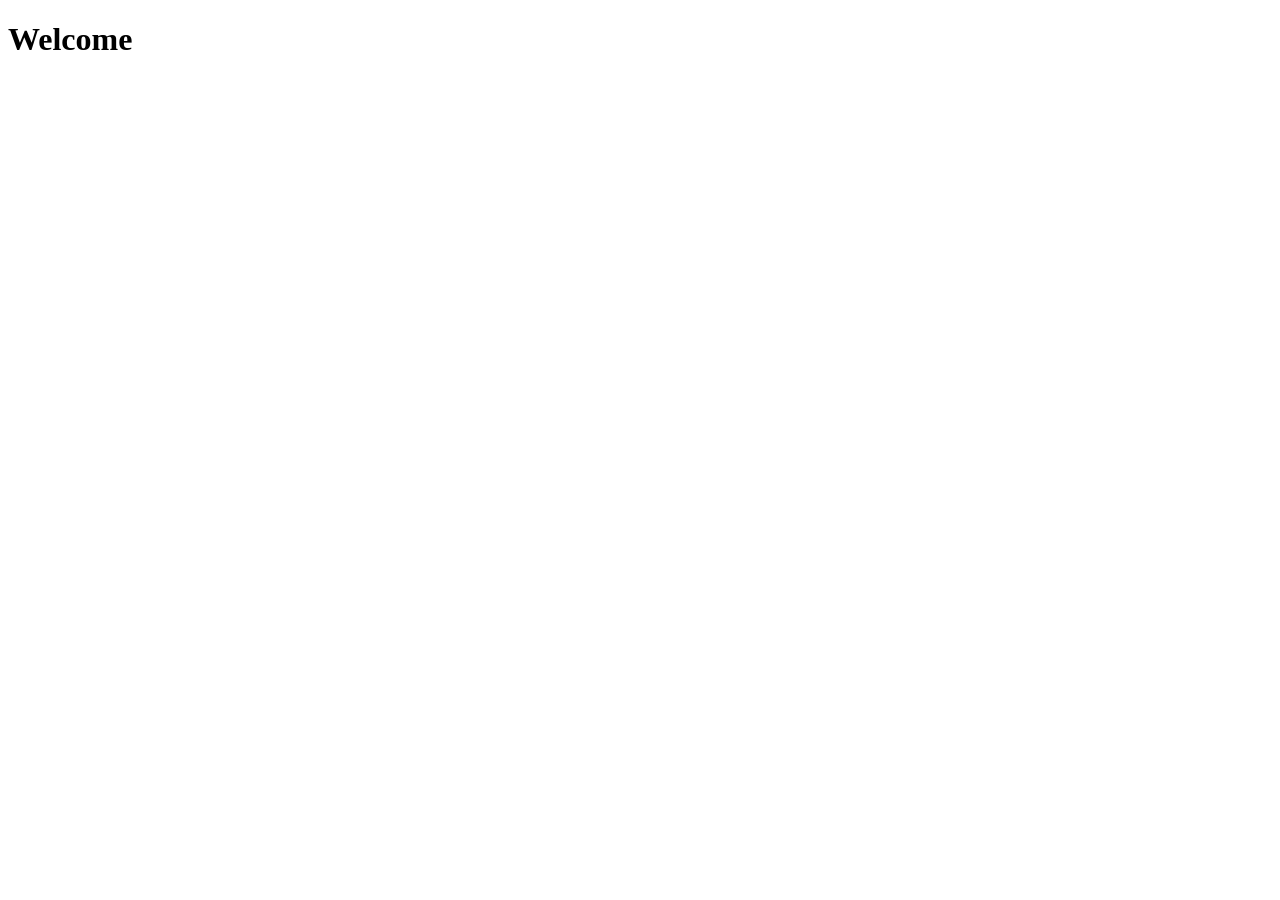
==== index.html @ b3cabc1f "hi" ====
<!DOCTYPE html>
<html lang="en">
<head>
    <meta charset="UTF-8">
    <meta http-equiv="X-UA-Compatible" content="IE=edge">
    <meta name="viewport" content="width=device-width, initial-scale=1.0">
    <title>Document</title>
</head>
<body>
    <h1>Welcome</h1>
</body>
</html>
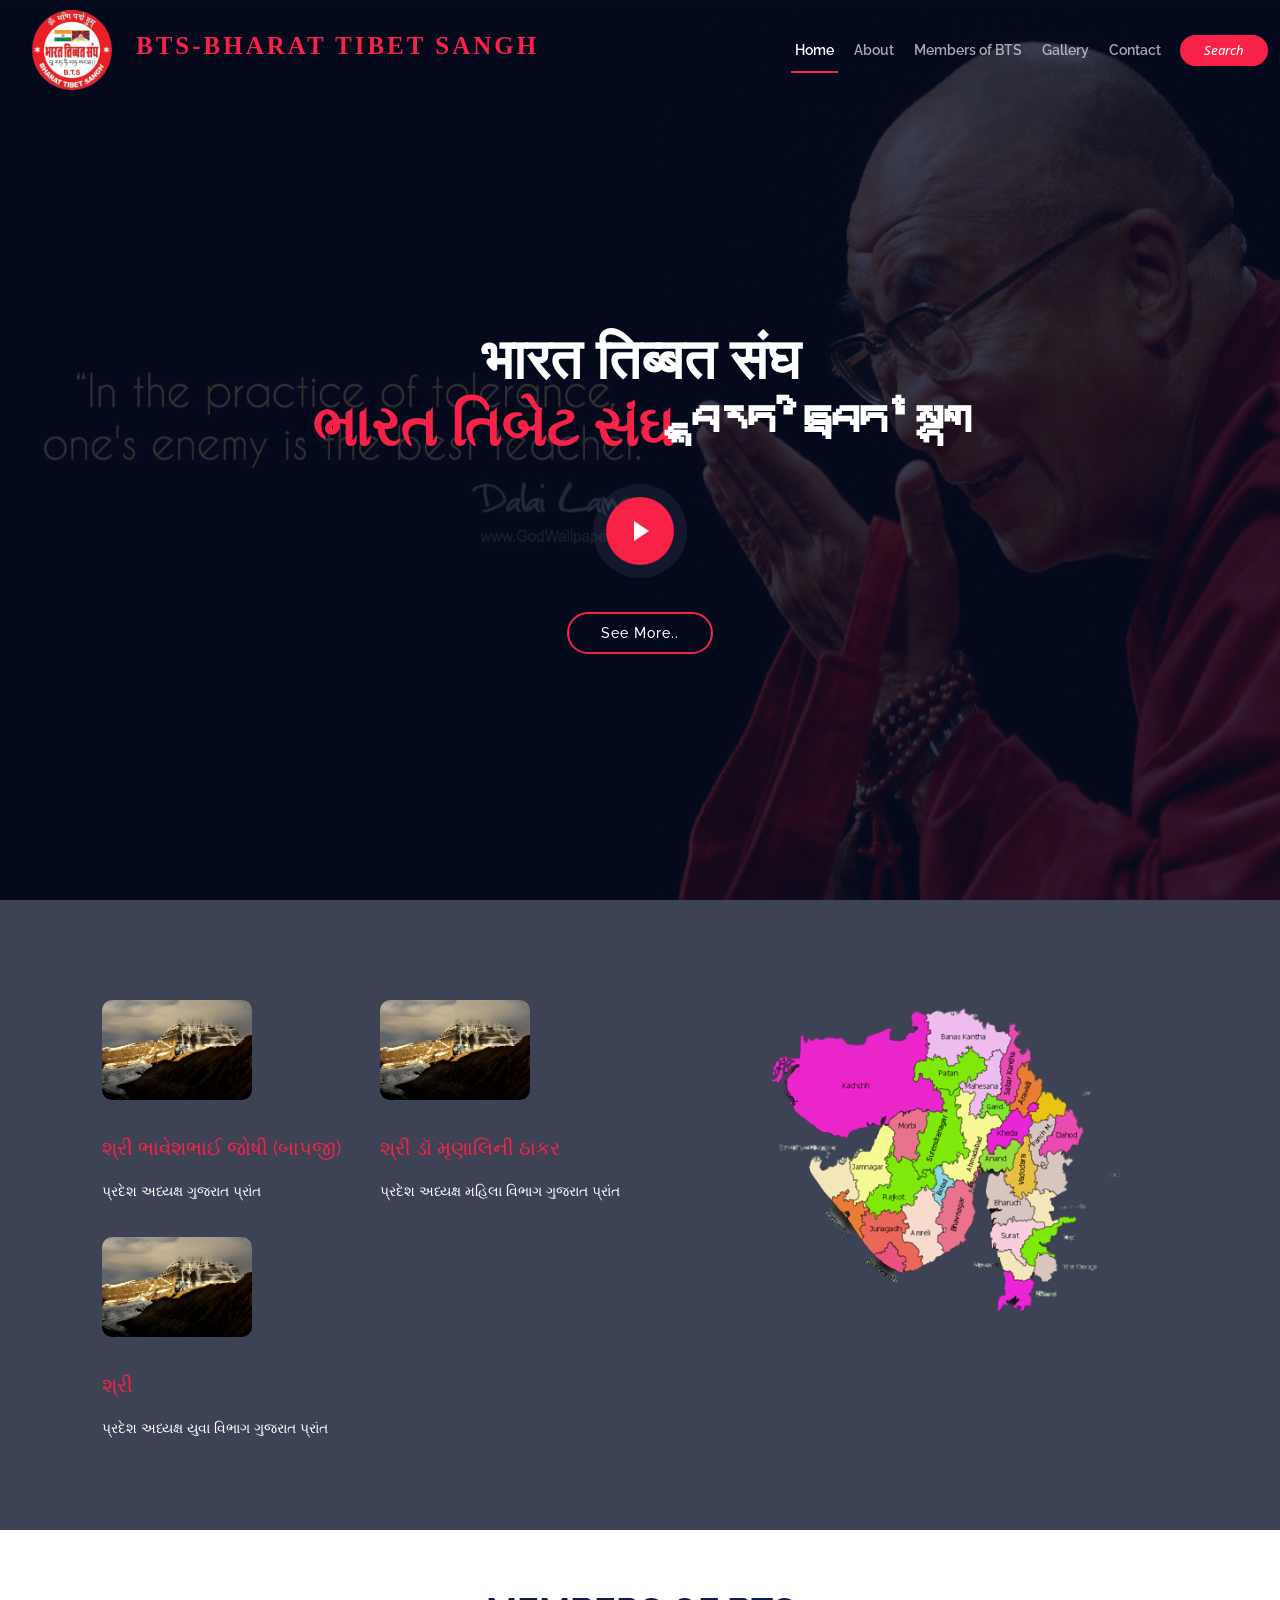
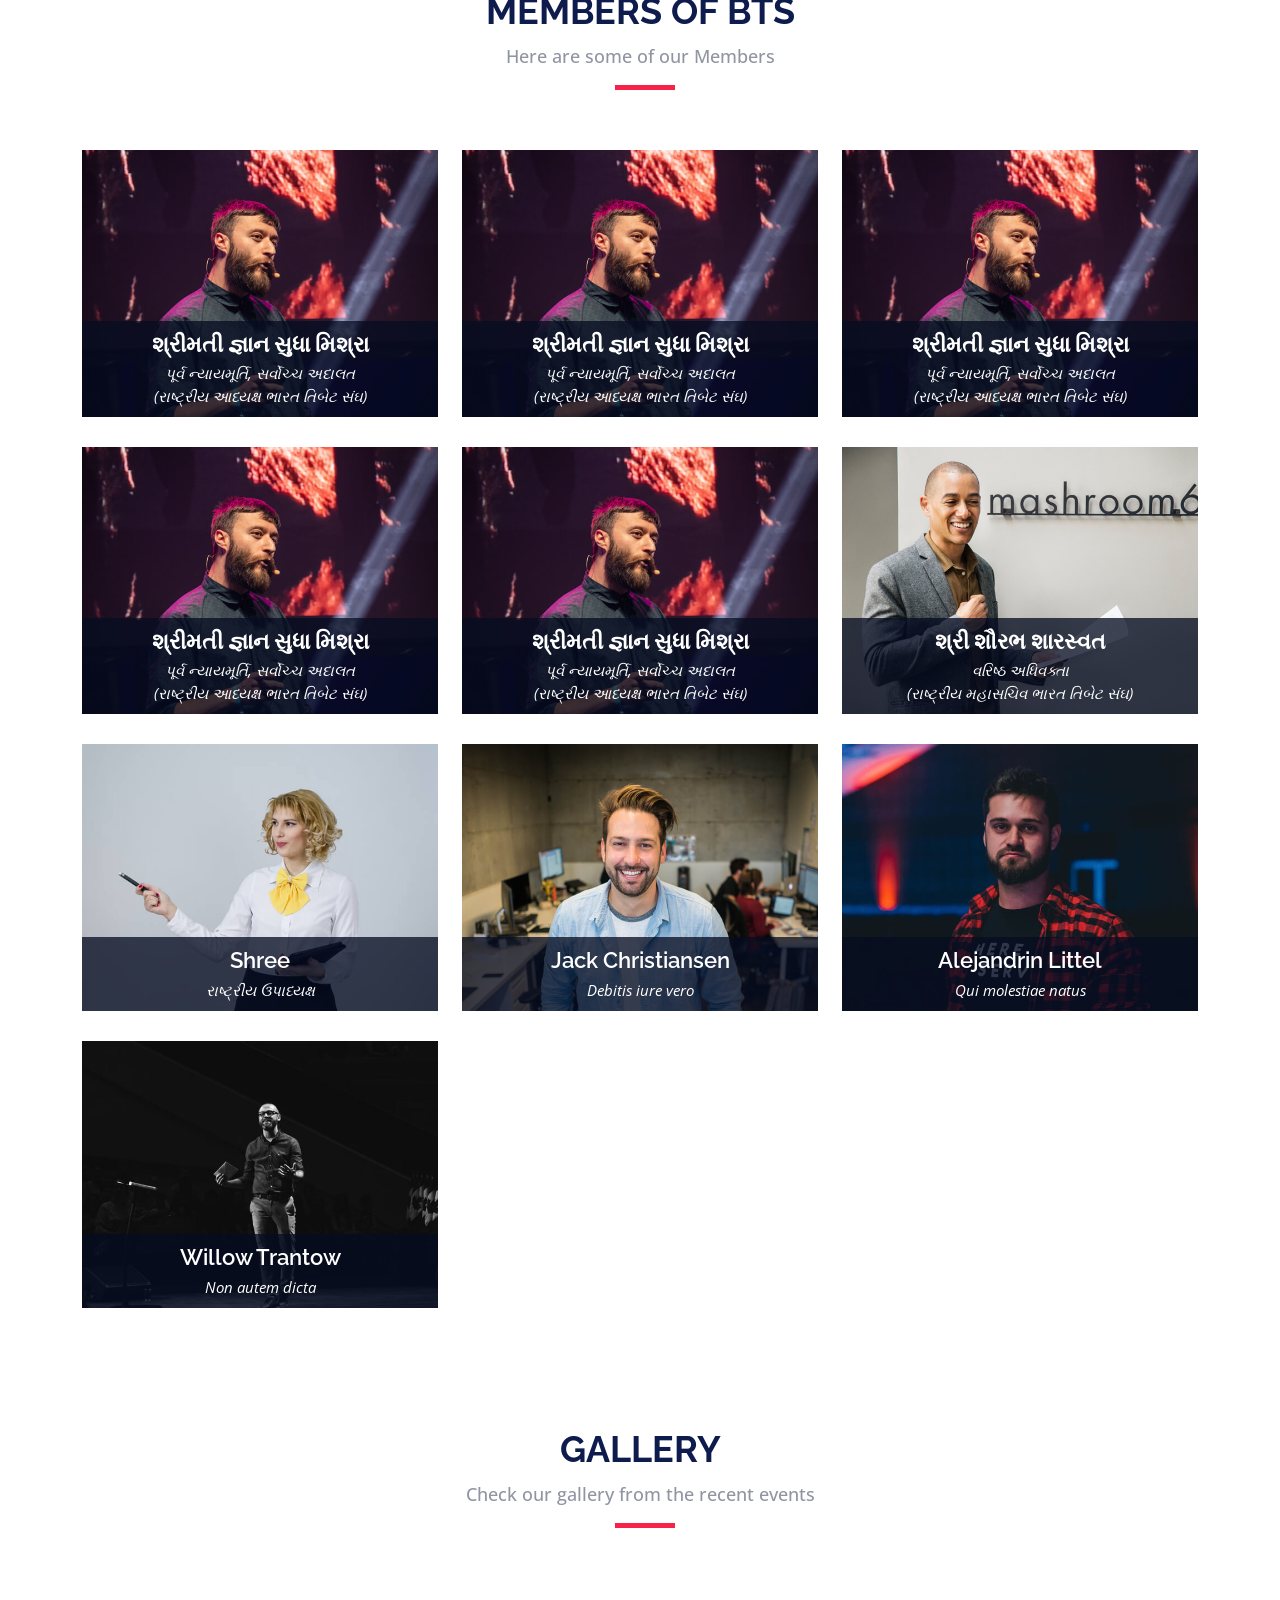
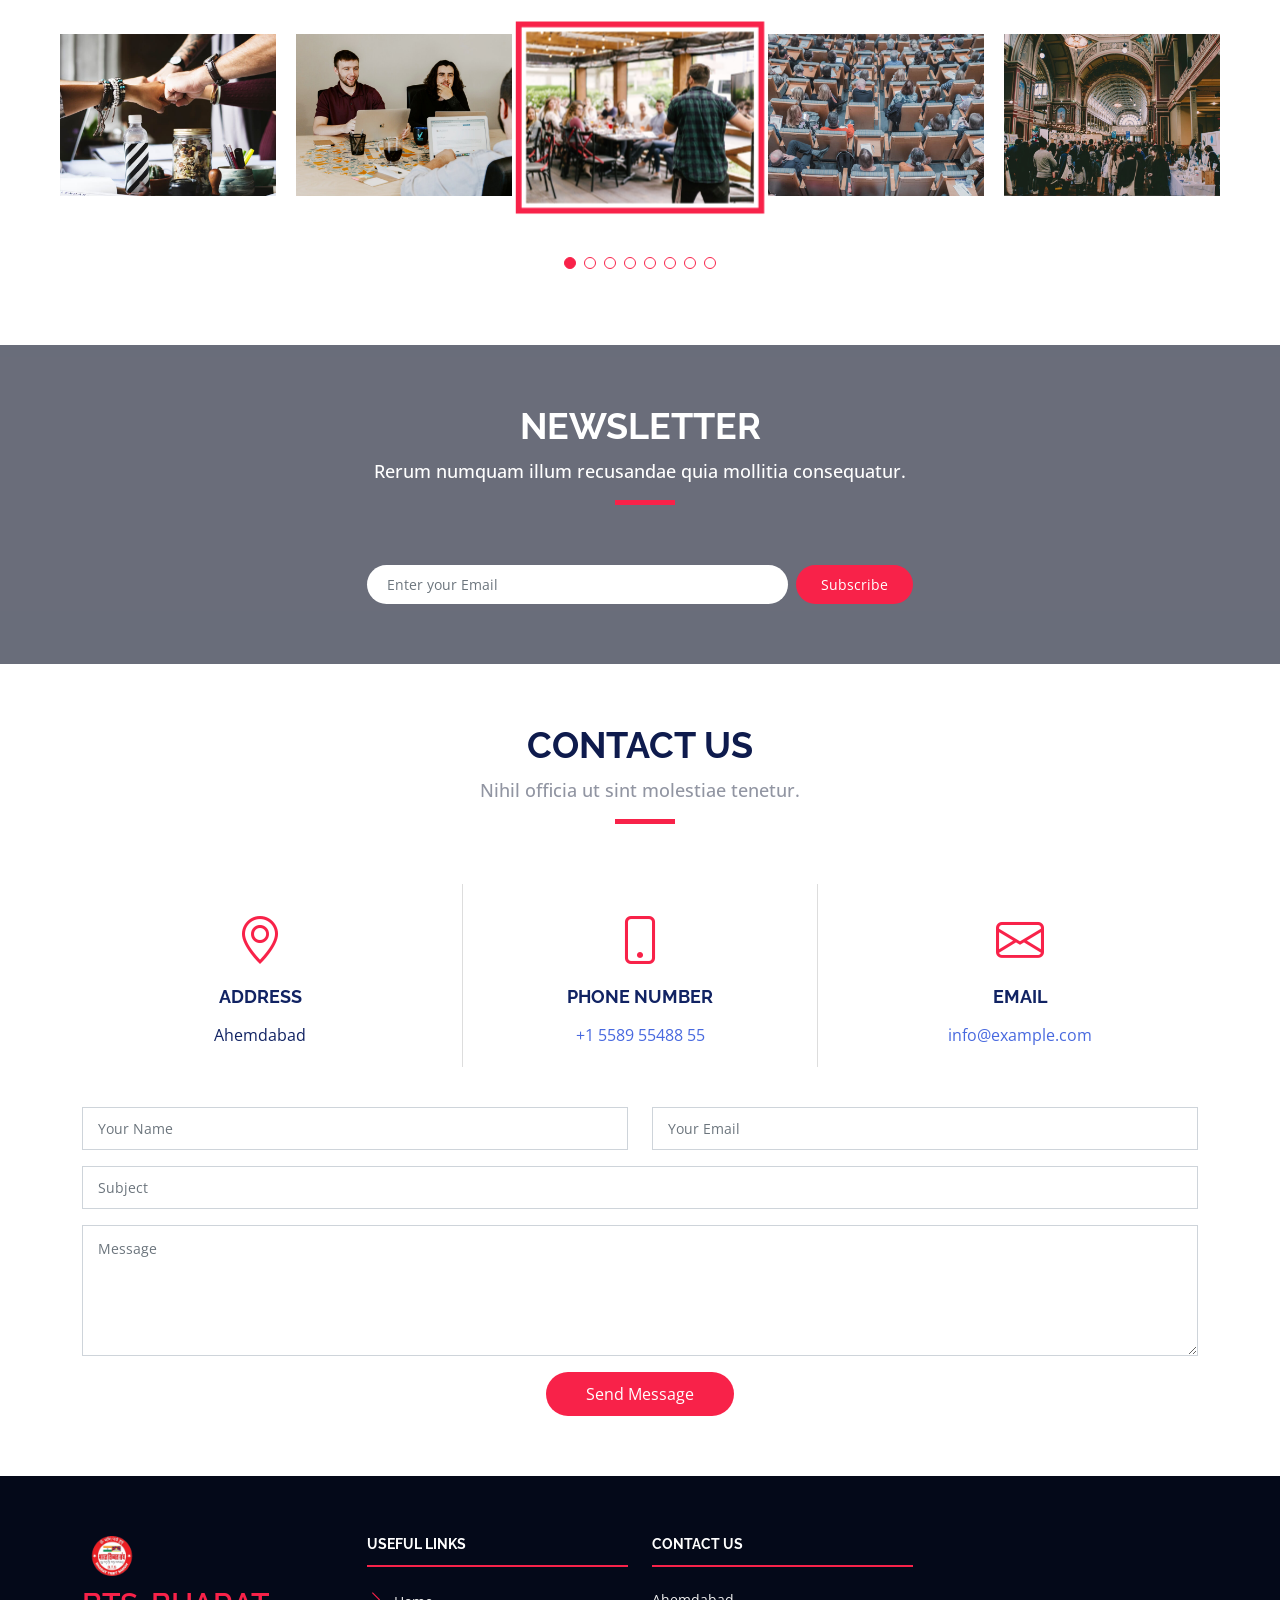
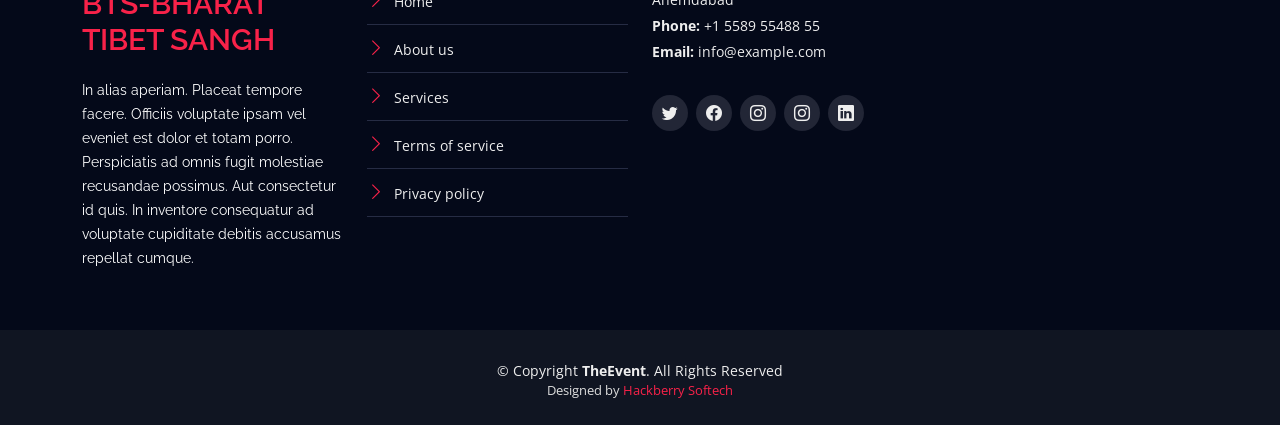
==== commit 271d67b5: "update data" ====
--- a/index.html
+++ b/index.html
@@ -1,12 +1,497 @@
 <!DOCTYPE html>
 <html lang="en">
+
 <head>
-    <meta charset="UTF-8">
-    <meta http-equiv="X-UA-Compatible" content="IE=edge">
-    <meta name="viewport" content="width=device-width, initial-scale=1.0">
-    <title>Document</title>
+  <meta charset="utf-8">
+  <meta content="width=device-width, initial-scale=1.0" name="viewport">
+
+  <title>Bharat Tibet sangh</title>
+  <meta content="" name="description">
+  <meta content="" name="keywords">
+
+  <!-- Favicons -->
+  <link href="assets/img/favicon.png" rel="icon">
+  <link href="assets/img/apple-touch-icon.png" rel="apple-touch-icon">
+
+  <!-- Google Fonts -->
+  <link href="https://fonts.googleapis.com/css?family=Open+Sans:300,300i,400,400i,700,700i|Raleway:300,400,500,700,800"
+    rel="stylesheet">
+
+  <!-- Vendor CSS Files -->
+  <link href="assets/vendor/aos/aos.css" rel="stylesheet">
+  <link href="assets/vendor/bootstrap/css/bootstrap.min.css" rel="stylesheet">
+  <link href="assets/vendor/bootstrap-icons/bootstrap-icons.css" rel="stylesheet">
+  <link href="assets/vendor/glightbox/css/glightbox.min.css" rel="stylesheet">
+  <link href="assets/vendor/swiper/swiper-bundle.min.css" rel="stylesheet">
+
+  <!-- Template Main CSS File -->
+  <link href="assets/css/style.css" rel="stylesheet">
+
+  <!-- =======================================================
+  * Template Name: TheEvent - v4.9.1
+  * Template URL: https://bootstrapmade.com/theevent-conference-event-bootstrap-template/
+  * Author: BootstrapMade.com
+  * License: https://bootstrapmade.com/license/
+  ======================================================== -->
 </head>
+
 <body>
-    <h1>Welcome</h1>
+
+  <!-- ======= Header ======= -->
+  <header id="header" class="d-flex align-items-center ">
+    <div class="container-fluid container-xxl d-flex align-items-center">
+
+      <div id="logo" class="me-auto">
+        <!-- Uncomment below if you prefer to use a text logo -->
+        <!-- <h1><a href="index.html">The<span>Event</span></a></h1>-->
+        <a href="index.html" class="scrollto"><img src="assets/img/BTS Logo.png" alt="" title="#">
+          <h1>BTS-BHARAT TIBET SANGH</h1>
+        </a>
+      </div>
+
+      <nav id="navbar" class="navbar order-last order-lg-0">
+        <ul>
+          <li><a class="nav-link scrollto active" href="#hero">Home</a></li>
+          <li><a class="nav-link scrollto" href="#about">About</a></li>
+          <li><a class="nav-link scrollto" href="#speakers">Members of BTS </a></li>
+          <li><a class="nav-link scrollto" href="#gallery">Gallery</a></li>
+
+          <li><a class="nav-link scrollto" href="#contact">Contact</a></li>
+        </ul>
+        <i class="bi bi-list mobile-nav-toggle"></i>
+      </nav><!-- .navbar -->
+      <a class="buy-tickets scrollto" href="#"><i class="fas fa-search">Search</i></a>
+
+    </div>
+  </header><!-- End Header -->
+
+  <!-- ======= Hero Section ======= -->
+  <section id="hero">
+    <div class="hero-container" data-aos="zoom-in" data-aos-delay="100">
+      <h1 class="mb-4 pb-0">भारत तिब्बत संघ<br><span> ભારત તિબેટ સંઘ</span> བྷཱརཏ་ཏིབྦཏ་སཾགྷ </h1>
+      <a href="https://www.youtube.com/@bharattibetsangh5580/featured" class="glightbox play-btn mb-4"></a>
+      <a href="#about" class="about-btn scrollto">See More..</a>
+    </div>
+  </section><!-- End Hero Section -->
+
+  <main id="main">
+
+    <!-- ======= About Section ======= -->
+    <section id="about">
+      <div class="container" data-aos="fade-up">
+
+        <div class="row" style="padding-left: 10px;padding-top: 20px;">
+          <div class="col-lg-6 col-sm-12 mb-3">
+            <div class="row" style="padding-left: 10px;padding-top: 20px;">
+              <div class="col-lg-6 col-sm-12 mb-3">
+                <img src="assets/img/kailash-mansarovar-yatra.png" class="mb-3" width="150" height="100" alt="Site Name"
+                  style="border-radius: 10px 10px;" />
+                <p>
+                  <h5>શ્રી ભાવેશભાઈ જોષી (બાપજી)<br></h5>
+                </p>
+                <p>પ્રદેશ અધ્યક્ષ ગુજરાત પ્રાંત</p>
+              </div>
+              <div class="col-lg-6 col-sm-12 mb-3">
+                <img src="assets/img/kailash-mansarovar-yatra.png" class="mb-3" width="150" height="100" alt="Site Name"
+                  style="border-radius: 10px 10px;" />
+                <p>
+                  <h5>શ્રી ડૉ મૃણાલિની ઠાકર<br></h5>
+                </p>
+                <p>પ્રદેશ અધ્યક્ષ મહિલા વિભાગ ગુજરાત પ્રાંત</p>
+              </div>
+              <div class="col-lg-6 col-sm-12 mb-3">
+                <img src="assets/img/kailash-mansarovar-yatra.png" class="mb-3" width="150" height="100" alt="Site Name"
+                  style="border-radius: 10px 10px;" />
+                <p>
+                  <h5>શ્રી<br></h5>
+                </p>
+                <p>પ્રદેશ અધ્યક્ષ યુવા વિભાગ ગુજરાત પ્રાંત</p>
+              </div>
+            </div>
+          </div>
+
+
+          <div class="col-lg-6 col-sm-12 mb-3">
+
+            <img src="assets/img/map_chart_245c-removebg-preview.png"
+              style="height: auto; width: 100%; justify-content: center;" alt="Gujarat">
+          </div>
+
+        </div>
+
+      </div>
+      </div>
+    </section>
+    <!--==Section new-->
+
+
+    <!-- ======= Speakers Section ======= -->
+    <section id="speakers">
+      <div class="container" data-aos="fade-up">
+        <div class="section-header">
+          <h2>Members of BTS</h2>
+          <p>Here are some of our Members</p>
+        </div>
+
+        <div class="row">
+          <div class="col-lg-4 col-md-6">
+            <div class="speaker" data-aos="fade-up" data-aos-delay="100">
+              <img src="assets/img/speakers/1.jpg" alt="Speaker 1" class="img-fluid">
+              <div class="details">
+                <h3><a href="speaker-details.html">શ્રીમતી જ્ઞાન સુધા મિશ્રા</a></h3>
+                <p>પૂર્વ ન્યાયમૂર્તિ, સર્વોચ્ચ અદાલત <br>(રાષ્ટ્રીય આધ્યક્ષ ભારત તિબેટ સંઘ)</p>
+                <div class="social">
+                  <a href=""><i class="bi bi-twitter"></i></a>
+                  <a href=""><i class="bi bi-facebook"></i></a>
+                  <a href=""><i class="bi bi-instagram"></i></a>
+                  <a href=""><i class="bi bi-linkedin"></i></a>
+                </div>
+              </div>
+            </div>
+          </div>
+          <div class="col-lg-4 col-md-6">
+            <div class="speaker" data-aos="fade-up" data-aos-delay="100">
+              <img src="assets/img/speakers/1.jpg" alt="Speaker 1" class="img-fluid">
+              <div class="details">
+                <h3><a href="speaker-details.html">શ્રીમતી જ્ઞાન સુધા મિશ્રા</a></h3>
+                <p>પૂર્વ ન્યાયમૂર્તિ, સર્વોચ્ચ અદાલત <br>(રાષ્ટ્રીય આધ્યક્ષ ભારત તિબેટ સંઘ)</p>
+                <div class="social">
+                  <a href=""><i class="bi bi-twitter"></i></a>
+                  <a href=""><i class="bi bi-facebook"></i></a>
+                  <a href=""><i class="bi bi-instagram"></i></a>
+                  <a href=""><i class="bi bi-linkedin"></i></a>
+                </div>
+              </div>
+            </div>
+          </div>
+          <div class="col-lg-4 col-md-6">
+            <div class="speaker" data-aos="fade-up" data-aos-delay="100">
+              <img src="assets/img/speakers/1.jpg" alt="Speaker 1" class="img-fluid">
+              <div class="details">
+                <h3><a href="speaker-details.html">શ્રીમતી જ્ઞાન સુધા મિશ્રા</a></h3>
+                <p>પૂર્વ ન્યાયમૂર્તિ, સર્વોચ્ચ અદાલત <br>(રાષ્ટ્રીય આધ્યક્ષ ભારત તિબેટ સંઘ)</p>
+                <div class="social">
+                  <a href=""><i class="bi bi-twitter"></i></a>
+                  <a href=""><i class="bi bi-facebook"></i></a>
+                  <a href=""><i class="bi bi-instagram"></i></a>
+                  <a href=""><i class="bi bi-linkedin"></i></a>
+                </div>
+              </div>
+            </div>
+          </div>
+          <div class="col-lg-4 col-md-6">
+            <div class="speaker" data-aos="fade-up" data-aos-delay="100">
+              <img src="assets/img/speakers/1.jpg" alt="Speaker 1" class="img-fluid">
+              <div class="details">
+                <h3><a href="speaker-details.html">શ્રીમતી જ્ઞાન સુધા મિશ્રા</a></h3>
+                <p>પૂર્વ ન્યાયમૂર્તિ, સર્વોચ્ચ અદાલત <br>(રાષ્ટ્રીય આધ્યક્ષ ભારત તિબેટ સંઘ)</p>
+                <div class="social">
+                  <a href=""><i class="bi bi-twitter"></i></a>
+                  <a href=""><i class="bi bi-facebook"></i></a>
+                  <a href=""><i class="bi bi-instagram"></i></a>
+                  <a href=""><i class="bi bi-linkedin"></i></a>
+                </div>
+              </div>
+            </div>
+          </div>
+          <div class="col-lg-4 col-md-6">
+            <div class="speaker" data-aos="fade-up" data-aos-delay="100">
+              <img src="assets/img/speakers/1.jpg" alt="Speaker 1" class="img-fluid">
+              <div class="details">
+                <h3><a href="speaker-details.html">શ્રીમતી જ્ઞાન સુધા મિશ્રા</a></h3>
+                <p>પૂર્વ ન્યાયમૂર્તિ, સર્વોચ્ચ અદાલત <br>(રાષ્ટ્રીય આધ્યક્ષ ભારત તિબેટ સંઘ)</p>
+                <div class="social">
+                  <a href=""><i class="bi bi-twitter"></i></a>
+                  <a href=""><i class="bi bi-facebook"></i></a>
+                  <a href=""><i class="bi bi-instagram"></i></a>
+                  <a href=""><i class="bi bi-linkedin"></i></a>
+                </div>
+              </div>
+            </div>
+          </div>
+          <div class="col-lg-4 col-md-6">
+            <div class="speaker" data-aos="fade-up" data-aos-delay="200">
+              <img src="assets/img/speakers/2.jpg" alt="Speaker 2" class="img-fluid">
+              <div class="details">
+                <h3><a href="speaker-details.html">શ્રી શૌરભ શારસ્વત</a></h3>
+                <p>વરિષ્ઠ અધિવક્તા <br> (રાષ્ટ્રીય મહાસચિવ ભારત તિબેટ સંઘ)</p>
+                <div class="social">
+                  <a href=""><i class="bi bi-twitter"></i></a>
+                  <a href=""><i class="bi bi-facebook"></i></a>
+                  <a href=""><i class="bi bi-instagram"></i></a>
+                  <a href=""><i class="bi bi-linkedin"></i></a>
+                </div>
+              </div>
+            </div>
+          </div>
+          <div class="col-lg-4 col-md-6">
+            <div class="speaker" data-aos="fade-up" data-aos-delay="300">
+              <img src="assets/img/speakers/3.jpg" alt="Speaker 3" class="img-fluid">
+              <div class="details">
+                <h3><a href="speaker-details.html">Shree</a></h3>
+                <p>રાષ્ટ્રીય ઉપાધ્યક્ષ</p>
+                <div class="social">
+                  <a href=""><i class="bi bi-twitter"></i></a>
+                  <a href=""><i class="bi bi-facebook"></i></a>
+                  <a href=""><i class="bi bi-instagram"></i></a>
+                  <a href=""><i class="bi bi-linkedin"></i></a>
+                </div>
+              </div>
+            </div>
+          </div>
+          <div class="col-lg-4 col-md-6">
+            <div class="speaker" data-aos="fade-up" data-aos-delay="100">
+              <img src="assets/img/speakers/4.jpg" alt="Speaker 4" class="img-fluid">
+              <div class="details">
+                <h3><a href="speaker-details.html">Jack Christiansen</a></h3>
+                <p>Debitis iure vero</p>
+                <div class="social">
+                  <a href=""><i class="bi bi-twitter"></i></a>
+                  <a href=""><i class="bi bi-facebook"></i></a>
+                  <a href=""><i class="bi bi-instagram"></i></a>
+                  <a href=""><i class="bi bi-linkedin"></i></a>
+                </div>
+              </div>
+            </div>
+          </div>
+          <div class="col-lg-4 col-md-6">
+            <div class="speaker" data-aos="fade-up" data-aos-delay="200">
+              <img src="assets/img/speakers/5.jpg" alt="Speaker 5" class="img-fluid">
+              <div class="details">
+                <h3><a href="speaker-details.html">Alejandrin Littel</a></h3>
+                <p>Qui molestiae natus</p>
+                <div class="social">
+                  <a href=""><i class="bi bi-twitter"></i></a>
+                  <a href=""><i class="bi bi-facebook"></i></a>
+                  <a href=""><i class="bi bi-instagram"></i></a>
+                  <a href=""><i class="bi bi-linkedin"></i></a>
+                </div>
+              </div>
+            </div>
+          </div>
+          <div class="col-lg-4 col-md-6">
+            <div class="speaker" data-aos="fade-up" data-aos-delay="300">
+              <img src="assets/img/speakers/6.jpg" alt="Speaker 6" class="img-fluid">
+              <div class="details">
+                <h3><a href="speaker-details.html">Willow Trantow</a></h3>
+                <p>Non autem dicta</p>
+                <div class="social">
+                  <a href=""><i class="bi bi-twitter"></i></a>
+                  <a href=""><i class="bi bi-facebook"></i></a>
+                  <a href=""><i class="bi bi-instagram"></i></a>
+                  <a href=""><i class="bi bi-linkedin"></i></a>
+                </div>
+              </div>
+            </div>
+          </div>
+        </div>
+      </div>
+
+    </section><!-- End Speakers Section -->
+
+
+
+    <!-- ======= Gallery Section ======= -->
+    <section id="gallery">
+
+      <div class="container" data-aos="fade-up">
+        <div class="section-header">
+          <h2>Gallery</h2>
+          <p>Check our gallery from the recent events</p>
+        </div>
+      </div>
+
+      <div class="gallery-slider swiper">
+        <div class="swiper-wrapper align-items-center">
+          <div class="swiper-slide"><a href="assets/img/gallery/1.jpg" class="gallery-lightbox"><img
+                src="assets/img/gallery/1.jpg" class="img-fluid" alt=""></a></div>
+          <div class="swiper-slide"><a href="assets/img/gallery/2.jpg" class="gallery-lightbox"><img
+                src="assets/img/gallery/2.jpg" class="img-fluid" alt=""></a></div>
+          <div class="swiper-slide"><a href="assets/img/gallery/3.jpg" class="gallery-lightbox"><img
+                src="assets/img/gallery/3.jpg" class="img-fluid" alt=""></a></div>
+          <div class="swiper-slide"><a href="assets/img/gallery/4.jpg" class="gallery-lightbox"><img
+                src="assets/img/gallery/4.jpg" class="img-fluid" alt=""></a></div>
+          <div class="swiper-slide"><a href="assets/img/gallery/5.jpg" class="gallery-lightbox"><img
+                src="assets/img/gallery/5.jpg" class="img-fluid" alt=""></a></div>
+          <div class="swiper-slide"><a href="assets/img/gallery/6.jpg" class="gallery-lightbox"><img
+                src="assets/img/gallery/6.jpg" class="img-fluid" alt=""></a></div>
+          <div class="swiper-slide"><a href="assets/img/gallery/7.jpg" class="gallery-lightbox"><img
+                src="assets/img/gallery/7.jpg" class="img-fluid" alt=""></a></div>
+          <div class="swiper-slide"><a href="assets/img/gallery/8.jpg" class="gallery-lightbox"><img
+                src="assets/img/gallery/8.jpg" class="img-fluid" alt=""></a></div>
+        </div>
+        <div class="swiper-pagination"></div>
+      </div>
+
+    </section><!-- End Gallery Section -->
+
+
+
+    <!-- ======= Subscribe Section ======= -->
+    <section id="subscribe">
+      <div class="container" data-aos="zoom-in">
+        <div class="section-header">
+          <h2>Newsletter</h2>
+          <p>Rerum numquam illum recusandae quia mollitia consequatur.</p>
+        </div>
+
+        <form method="POST" action="#">
+          <div class="row justify-content-center">
+            <div class="col-lg-6 col-md-10 d-flex">
+              <input type="text" class="form-control" placeholder="Enter your Email">
+              <button type="submit" class="ms-2">Subscribe</button>
+            </div>
+          </div>
+        </form>
+
+      </div>
+    </section><!-- End Subscribe Section -->
+    <!-- ======= Contact Section ======= -->
+    <section id="contact" class="section-bg">
+
+      <div class="container" data-aos="fade-up">
+
+        <div class="section-header">
+          <h2>Contact Us</h2>
+          <p>Nihil officia ut sint molestiae tenetur.</p>
+        </div>
+
+        <div class="row contact-info">
+
+          <div class="col-md-4">
+            <div class="contact-address">
+              <i class="bi bi-geo-alt"></i>
+              <h3>Address</h3>
+              <address>Ahemdabad</address>
+            </div>
+          </div>
+
+          <div class="col-md-4">
+            <div class="contact-phone">
+              <i class="bi bi-phone"></i>
+              <h3>Phone Number</h3>
+              <p><a href="tel:+155895548855">+1 5589 55488 55</a></p>
+            </div>
+          </div>
+
+          <div class="col-md-4">
+            <div class="contact-email">
+              <i class="bi bi-envelope"></i>
+              <h3>Email</h3>
+              <p><a href="mailto:info@example.com">info@example.com</a></p>
+            </div>
+          </div>
+
+        </div>
+
+        <div class="form">
+          <form action="forms/contact.php" method="post" role="form" class="php-email-form">
+            <div class="row">
+              <div class="form-group col-md-6">
+                <input type="text" name="name" class="form-control" id="name" placeholder="Your Name" required>
+              </div>
+              <div class="form-group col-md-6 mt-3 mt-md-0">
+                <input type="email" class="form-control" name="email" id="email" placeholder="Your Email" required>
+              </div>
+            </div>
+            <div class="form-group mt-3">
+              <input type="text" class="form-control" name="subject" id="subject" placeholder="Subject" required>
+            </div>
+            <div class="form-group mt-3">
+              <textarea class="form-control" name="message" rows="5" placeholder="Message" required></textarea>
+            </div>
+            <div class="my-3">
+              <div class="loading">Loading</div>
+              <div class="error-message"></div>
+              <div class="sent-message">Your message has been sent. Thank you!</div>
+            </div>
+            <div class="text-center"><button type="submit">Send Message</button></div>
+          </form>
+        </div>
+
+      </div>
+    </section><!-- End Contact Section -->
+
+  </main><!-- End #main -->
+
+  <!-- ======= Footer ======= -->
+  <footer id="footer">
+    <div class="footer-top">
+      <div class="container">
+        <div class="row">
+
+          <div class="col-lg-3 col-md-6 footer-info">
+            <img src="assets/img/BTS Logo.png" alt="TheEvenet">
+            <h2 style="display: inline-block; font-size: 30px; color: #f82249; font-weight: 600;">BTS-BHARAT TIBET SANGH
+            </h2>
+            <p>In alias aperiam. Placeat tempore facere. Officiis voluptate ipsam vel eveniet est dolor et totam porro.
+              Perspiciatis ad omnis fugit molestiae recusandae possimus. Aut consectetur id quis. In inventore
+              consequatur ad voluptate cupiditate debitis accusamus repellat cumque.</p>
+          </div>
+
+          <div class="col-lg-3 col-md-6 footer-links">
+            <h4>Useful Links</h4>
+            <ul>
+              <li><i class="bi bi-chevron-right"></i> <a href="#">Home</a></li>
+              <li><i class="bi bi-chevron-right"></i> <a href="#">About us</a></li>
+              <li><i class="bi bi-chevron-right"></i> <a href="#">Services</a></li>
+              <li><i class="bi bi-chevron-right"></i> <a href="#">Terms of service</a></li>
+              <li><i class="bi bi-chevron-right"></i> <a href="#">Privacy policy</a></li>
+            </ul>
+          </div>
+
+
+          <div class="col-lg-3 col-md-6 footer-contact">
+            <h4>Contact Us</h4>
+            <p>
+              Ahemdabad<br>
+              <strong>Phone:</strong> +1 5589 55488 55<br>
+              <strong>Email:</strong> info@example.com<br>
+            </p>
+
+            <div class="social-links">
+              <a href="#" class="twitter"><i class="bi bi-twitter"></i></a>
+              <a href="#" class="facebook"><i class="bi bi-facebook"></i></a>
+              <a href="#" class="instagram"><i class="bi bi-instagram"></i></a>
+              <a href="#" class="google-plus"><i class="bi bi-instagram"></i></a>
+              <a href="#" class="linkedin"><i class="bi bi-linkedin"></i></a>
+            </div>
+
+          </div>
+
+        </div>
+      </div>
+    </div>
+
+    <div class="container">
+      <div class="copyright">
+        &copy; Copyright <strong>TheEvent</strong>. All Rights Reserved
+      </div>
+      <div class="credits">
+        <!--
+        All the links in the footer should remain intact.
+        You can delete the links only if you purchased the pro version.
+        Licensing information: https://bootstrapmade.com/license/
+        Purchase the pro version with working PHP/AJAX contact form: https://bootstrapmade.com/buy/?theme=TheEvent
+      -->
+        Designed by <a href="https://hackberrysoftech.com/">Hackberry Softech</a>
+      </div>
+    </div>
+  </footer><!-- End  Footer -->
+
+  <a href="#" class="back-to-top d-flex align-items-center justify-content-center"><i
+      class="bi bi-arrow-up-short"></i></a>
+
+  <!-- Vendor JS Files -->
+  <script src="assets/vendor/aos/aos.js"></script>
+  <script src="assets/vendor/bootstrap/js/bootstrap.bundle.min.js"></script>
+  <script src="assets/vendor/glightbox/js/glightbox.min.js"></script>
+  <script src="assets/vendor/swiper/swiper-bundle.min.js"></script>
+  <script src="assets/vendor/php-email-form/validate.js"></script>
+
+  <!-- Template Main JS File -->
+  <script src="assets/js/main.js"></script>
+
 </body>
+
 </html>
--- a/assets/css/style.css
+++ b/assets/css/style.css
@@ -0,0 +1,1296 @@
+/**
+* Template Name: TheEvent - v4.9.1
+* Template URL: https://bootstrapmade.com/theevent-conference-event-bootstrap-template/
+* Author: BootstrapMade.com
+* License: https://bootstrapmade.com/license/
+*/
+
+/*--------------------------------------------------------------
+# General
+--------------------------------------------------------------*/
+body {
+  background: #fff;
+  color: #2f3138;
+  font-family: "Open Sans", sans-serif;
+}
+
+a {
+  color: #f82249;
+  text-decoration: none;
+  transition: 0.5s;
+}
+
+a:hover,
+a:active,
+a:focus {
+  color: #f8234a;
+  outline: none;
+  text-decoration: none;
+}
+
+p {
+  padding: 0;
+  margin: 0 0 30px 0;
+}
+
+h1,
+h2,
+h3,
+h4,
+h5,
+h6 {
+  font-family: "Raleway", sans-serif;
+  font-weight: 400;
+  margin: 0 0 20px 0;
+  padding: 0;
+  color: #0e1b4d;
+}
+
+.main-page {
+  margin-top: 70px;
+}
+
+/* Prelaoder */
+#preloader {
+  position: fixed;
+  left: 0;
+  top: 0;
+  z-index: 999;
+  width: 100%;
+  height: 100%;
+  overflow: visible;
+  background: #fff url("../img/preloader.svg") no-repeat center center;
+}
+
+/*--------------------------------------------------------------
+# Back to top button
+--------------------------------------------------------------*/
+.back-to-top {
+  position: fixed;
+  visibility: hidden;
+  opacity: 0;
+  right: 15px;
+  bottom: 15px;
+  z-index: 996;
+  background: #f82249;
+  width: 40px;
+  height: 40px;
+  border-radius: 50px;
+  transition: all 0.4s;
+}
+
+.back-to-top i {
+  font-size: 28px;
+  color: #fff;
+  line-height: 0;
+}
+
+.back-to-top:hover {
+  background: #f94a6a;
+  color: #fff;
+}
+
+.back-to-top.active {
+  visibility: visible;
+  opacity: 1;
+}
+
+/* Sections Header
+--------------------------------*/
+.section-header {
+  margin-bottom: 60px;
+  position: relative;
+  padding-bottom: 20px;
+}
+
+.section-header::before {
+  content: "";
+  position: absolute;
+  display: block;
+  width: 60px;
+  height: 5px;
+  background: #f82249;
+  bottom: 0;
+  left: calc(50% - 25px);
+}
+
+.section-header h2 {
+  font-size: 36px;
+  text-transform: uppercase;
+  text-align: center;
+  font-weight: 700;
+  margin-bottom: 10px;
+}
+
+.section-header p {
+  text-align: center;
+  padding: 0;
+  margin: 0;
+  font-size: 18px;
+  font-weight: 500;
+  color: #9195a2;
+}
+
+.section-with-bg {
+  background-color: #f6f7fd;
+}
+
+/*--------------------------------------------------------------
+# Header
+--------------------------------------------------------------*/
+#header {
+  height: 100px;
+  position: fixed;
+  left: 0;
+  top: 0;
+  right: 0;
+  transition: all 0.5s;
+  z-index: 997;
+}
+
+#header.header-scrolled,
+#header.header-inner {
+  background: rgba(6, 12, 34, 0.98);
+  height: 90px;
+}
+
+#header #logo h1 {
+  font-size: 25px;
+  margin: 0;
+  font-family: Georgia, 'Times New Roman', Times, serif;
+  font-weight: 800;
+  letter-spacing: 3px;
+  text-transform: uppercase;
+  display: inline-block;
+  color: #f82249;
+}
+
+#header #logo h1 span {
+  color: #f82249;
+}
+
+#header #logo h1 a,
+#header #logo h1 a:hover {
+  color: #fff;
+}
+
+#header #logo img {
+  padding: 0;
+  margin: 0;
+  max-height: 80px;
+}
+
+@media (max-width: 992px) {
+  #header #logo img {
+    max-height: 30px;
+  }
+}
+
+/*--------------------------------------------------------------
+# Buy Tickets
+--------------------------------------------------------------*/
+.buy-tickets {
+  color: #fff;
+  background: #f82249;
+  padding: 7px 22px;
+  margin: 0 0 0 15px;
+  border-radius: 50px;
+  border: 2px solid #f82249;
+  transition: all ease-in-out 0.3s;
+  font-weight: 500;
+  line-height: 1;
+  font-size: 13px;
+  white-space: nowrap;
+}
+
+.buy-tickets:hover {
+  background: none;
+  color: #fff;
+}
+
+.buy-tickets:focus {
+  color: #fff;
+}
+
+@media (max-width: 992px) {
+  .buy-tickets {
+    margin: 0 15px 0 0;
+  }
+}
+
+/*--------------------------------------------------------------
+# Navigation Menu
+--------------------------------------------------------------*/
+/**
+* Desktop Navigation 
+*/
+.navbar {
+  padding: 0;
+}
+
+.navbar ul {
+  margin: 0;
+  padding: 0;
+  display: flex;
+  list-style: none;
+  align-items: center;
+}
+
+.navbar li {
+  position: relative;
+}
+
+.navbar>ul>li {
+  white-space: nowrap;
+  padding: 10px 0 10px 12px;
+}
+
+.navbar a,
+.navbar a:focus {
+  display: flex;
+  align-items: center;
+  justify-content: space-between;
+  color: rgba(202, 206, 221, 0.8);
+  font-family: "Raleway", sans-serif;
+  font-weight: 600;
+  font-size: 14px;
+  white-space: nowrap;
+  transition: 0.3s;
+  position: relative;
+  padding: 6px 4px;
+}
+
+.navbar a i,
+.navbar a:focus i {
+  font-size: 12px;
+  line-height: 0;
+  margin-left: 5px;
+}
+
+.navbar>ul>li>a:before {
+  content: "";
+  position: absolute;
+  width: 0;
+  height: 2px;
+  bottom: -6px;
+  left: 0;
+  background-color: #f82249;
+  visibility: hidden;
+  transition: all 0.3s ease-in-out 0s;
+}
+
+.navbar a:hover:before,
+.navbar li:hover>a:before,
+.navbar .active:before {
+  visibility: visible;
+  width: 100%;
+}
+
+.navbar a:hover,
+.navbar .active,
+.navbar .active:focus,
+.navbar li:hover>a {
+  color: #fff;
+}
+
+.navbar .dropdown ul {
+  display: block;
+  position: absolute;
+  left: 12px;
+  top: calc(100% + 30px);
+  margin: 0;
+  padding: 10px 0;
+  z-index: 99;
+  opacity: 0;
+  visibility: hidden;
+  background: #fff;
+  box-shadow: 0px 0px 30px rgba(127, 137, 161, 0.25);
+  transition: 0.3s;
+}
+
+.navbar .dropdown ul li {
+  min-width: 200px;
+}
+
+.navbar .dropdown ul a {
+  padding: 10px 20px;
+  font-size: 14px;
+  text-transform: none;
+  color: #060c22;
+}
+
+.navbar .dropdown ul a i {
+  font-size: 12px;
+}
+
+.navbar .dropdown ul a:hover,
+.navbar .dropdown ul .active:hover,
+.navbar .dropdown ul li:hover>a {
+  color: #f82249;
+}
+
+.navbar .dropdown:hover>ul {
+  opacity: 1;
+  top: 100%;
+  visibility: visible;
+}
+
+.navbar .dropdown .dropdown ul {
+  top: 0;
+  left: calc(100% - 30px);
+  visibility: hidden;
+}
+
+.navbar .dropdown .dropdown:hover>ul {
+  opacity: 1;
+  top: 0;
+  left: 100%;
+  visibility: visible;
+}
+
+@media (max-width: 1366px) {
+  .navbar .dropdown .dropdown ul {
+    left: -90%;
+  }
+
+  .navbar .dropdown .dropdown:hover>ul {
+    left: -100%;
+  }
+}
+
+/**
+* Mobile Navigation 
+*/
+.mobile-nav-toggle {
+  color: #fff;
+  font-size: 28px;
+  cursor: pointer;
+  display: none;
+  line-height: 0;
+  transition: 0.5s;
+}
+
+@media (max-width: 991px) {
+  .mobile-nav-toggle {
+    display: block;
+  }
+
+  .navbar ul {
+    display: none;
+  }
+}
+
+.navbar-mobile {
+  position: fixed;
+  overflow: hidden;
+  top: 0;
+  right: 0;
+  left: 0;
+  bottom: 0;
+  background: rgba(0, 0, 0, 0.9);
+  transition: 0.3s;
+  z-index: 999;
+}
+
+.navbar-mobile .mobile-nav-toggle {
+  position: absolute;
+  top: 15px;
+  right: 15px;
+}
+
+.navbar-mobile ul {
+  display: block;
+  position: absolute;
+  top: 55px;
+  right: 15px;
+  bottom: 15px;
+  left: 15px;
+  padding: 10px 0;
+  background-color: #fff;
+  overflow-y: auto;
+  transition: 0.3s;
+}
+
+.navbar-mobile>ul>li {
+  padding: 0;
+}
+
+.navbar-mobile a:hover:before,
+.navbar-mobile li:hover>a:before,
+.navbar-mobile .active:before {
+  visibility: hidden;
+}
+
+.navbar-mobile a,
+.navbar-mobile a:focus {
+  padding: 10px 20px;
+  font-size: 15px;
+  color: #060c22;
+}
+
+.navbar-mobile a:hover,
+.navbar-mobile .active,
+.navbar-mobile li:hover>a {
+  color: #f82249;
+}
+
+.navbar-mobile .getstarted,
+.navbar-mobile .getstarted:focus {
+  margin: 15px;
+}
+
+.navbar-mobile .dropdown ul {
+  position: static;
+  display: none;
+  margin: 10px 20px;
+  padding: 10px 0;
+  z-index: 99;
+  opacity: 1;
+  visibility: visible;
+  background: #fff;
+  box-shadow: 0px 0px 30px rgba(127, 137, 161, 0.25);
+}
+
+.navbar-mobile .dropdown ul li {
+  min-width: 200px;
+}
+
+.navbar-mobile .dropdown ul a {
+  padding: 10px 20px;
+}
+
+.navbar-mobile .dropdown ul a i {
+  font-size: 12px;
+}
+
+.navbar-mobile .dropdown ul a:hover,
+.navbar-mobile .dropdown ul .active:hover,
+.navbar-mobile .dropdown ul li:hover>a {
+  color: #f82249;
+}
+
+.navbar-mobile .dropdown>.dropdown-active {
+  display: block;
+}
+
+/*--------------------------------------------------------------
+# Hero Section
+--------------------------------------------------------------*/
+#hero {
+  width: 100%;
+  height: 100vh;
+  background: url(../img/lalabro.jpg) top center;
+  background-size: cover;
+  overflow: hidden;
+  position: relative;
+}
+
+@media (min-width: 1024px) {
+  #hero {
+    background-attachment: fixed;
+  }
+}
+
+#hero:before {
+  content: "";
+  background: rgba(6, 12, 34, 0.8);
+  position: absolute;
+  bottom: 0;
+  top: 0;
+  left: 0;
+  right: 0;
+}
+
+#hero .hero-container {
+  position: absolute;
+  bottom: 0;
+  left: 0;
+  top: 90px;
+  right: 0;
+  display: flex;
+  justify-content: center;
+  align-items: center;
+  flex-direction: column;
+  text-align: center;
+  padding: 0 15px;
+}
+
+@media (max-width: 991px) {
+  #hero .hero-container {
+    top: 70px;
+  }
+}
+
+#hero h1 {
+  color: #fff;
+  font-family: "Raleway", sans-serif;
+  font-size: 56px;
+  font-weight: 600;
+  text-transform: uppercase;
+}
+
+#hero h1 span {
+  color: #f82249;
+}
+
+@media (max-width: 991px) {
+  #hero h1 {
+    font-size: 34px;
+  }
+}
+
+#hero p {
+  color: #ebebeb;
+  font-weight: 700;
+  font-size: 20px;
+}
+
+@media (max-width: 991px) {
+  #hero p {
+    font-size: 16px;
+  }
+}
+
+#hero .play-btn {
+  width: 94px;
+  height: 94px;
+  background: radial-gradient(#f82249 50%, rgba(101, 111, 150, 0.15) 52%);
+  border-radius: 50%;
+  display: block;
+  position: relative;
+  overflow: hidden;
+}
+
+#hero .play-btn::after {
+  content: "";
+  position: absolute;
+  left: 50%;
+  top: 50%;
+  transform: translateX(-40%) translateY(-50%);
+  width: 0;
+  height: 0;
+  border-top: 10px solid transparent;
+  border-bottom: 10px solid transparent;
+  border-left: 15px solid #fff;
+  z-index: 100;
+  transition: all 400ms cubic-bezier(0.55, 0.055, 0.675, 0.19);
+}
+
+#hero .play-btn:before {
+  content: "";
+  position: absolute;
+  width: 120px;
+  height: 120px;
+  -webkit-animation-delay: 0s;
+  animation-delay: 0s;
+  -webkit-animation: pulsate-btn 2s;
+  animation: pulsate-btn 2s;
+  -webkit-animation-direction: forwards;
+  animation-direction: forwards;
+  -webkit-animation-iteration-count: infinite;
+  animation-iteration-count: infinite;
+  -webkit-animation-timing-function: steps;
+  animation-timing-function: steps;
+  opacity: 1;
+  border-radius: 50%;
+  border: 2px solid rgba(163, 163, 163, 0.4);
+  top: -15%;
+  left: -15%;
+  background: rgba(198, 16, 0, 0);
+}
+
+#hero .play-btn:hover::after {
+  border-left: 15px solid #f82249;
+  transform: scale(20);
+}
+
+#hero .play-btn:hover::before {
+  content: "";
+  position: absolute;
+  left: 50%;
+  top: 50%;
+  transform: translateX(-40%) translateY(-50%);
+  width: 0;
+  height: 0;
+  border: none;
+  border-top: 10px solid transparent;
+  border-bottom: 10px solid transparent;
+  border-left: 15px solid #fff;
+  z-index: 200;
+  -webkit-animation: none;
+  animation: none;
+  border-radius: 0;
+}
+
+#hero .about-btn {
+  font-family: "Raleway", sans-serif;
+  font-weight: 500;
+  font-size: 14px;
+  letter-spacing: 1px;
+  display: inline-block;
+  padding: 12px 32px;
+  border-radius: 50px;
+  transition: 0.5s;
+  line-height: 1;
+  margin: 10px;
+  color: #fff;
+  -webkit-animation-delay: 0.8s;
+  animation-delay: 0.8s;
+  border: 2px solid #f82249;
+}
+
+#hero .about-btn:hover {
+  background: #f82249;
+  color: #fff;
+}
+
+@-webkit-keyframes pulsate-btn {
+  0% {
+    transform: scale(0.6, 0.6);
+    opacity: 1;
+  }
+
+  100% {
+    transform: scale(1, 1);
+    opacity: 0;
+  }
+}
+
+@keyframes pulsate-btn {
+  0% {
+    transform: scale(0.6, 0.6);
+    opacity: 1;
+  }
+
+  100% {
+    transform: scale(1, 1);
+    opacity: 0;
+  }
+}
+
+/*--------------------------------------------------------------
+# About Section
+--------------------------------------------------------------*/
+#about {
+  background: url("../img/lasaimg.jpg");
+  background-size: cover;
+  overflow: hidden;
+  position: relative;
+  color: #fff;
+  padding: 60px 0 40px 0;
+}
+
+@media (min-width: 1024px) {
+  #about {
+    background-attachment: fixed;
+  }
+}
+
+#about:before {
+  content: "";
+  background: rgba(13, 20, 41, 0.8);
+  position: absolute;
+  bottom: 0;
+  top: 0;
+  left: 0;
+  right: 0;
+}
+#about h1{
+  color: white;
+}
+
+#about h2 {
+  font-size: 36px;
+  font-weight: bold;
+  margin-bottom: 10px;
+  color: #fff;
+}
+#about h5{
+  color:#f82249;
+}
+
+#about h3 {
+  font-size: 18px;
+  font-weight: bold;
+  text-transform: uppercase;
+  margin-bottom: 10px;
+  color: #fff;
+}
+
+#about p {
+  font-size: 14px;
+  margin-bottom: 20px;
+  color: #fff;
+}
+
+/*--------------------------------------------------------------
+# Speakers Section
+--------------------------------------------------------------*/
+#speakers {
+  padding: 60px 0 30px 0;
+}
+
+#speakers .speaker {
+  position: relative;
+  overflow: hidden;
+  margin-bottom: 30px;
+}
+
+#speakers .speaker .details {
+  background: rgba(6, 12, 34, 0.76);
+  position: absolute;
+  left: 0;
+  bottom: -40px;
+  right: 0;
+  text-align: center;
+  padding-top: 10px;
+  transition: all 300ms cubic-bezier(0.645, 0.045, 0.355, 1);
+}
+
+#speakers .speaker .details h3 {
+  color: #fff;
+  font-size: 22px;
+  font-weight: 600;
+  margin-bottom: 5px;
+}
+
+#speakers .speaker .details p {
+  color: #fff;
+  font-size: 15px;
+  margin-bottom: 10px;
+  font-style: italic;
+}
+
+#speakers .speaker .details .social {
+  height: 40px;
+}
+
+#speakers .speaker .details .social i {
+  line-height: 0;
+  margin: 0 2px;
+}
+
+#speakers .speaker .details a {
+  color: #fff;
+}
+
+#speakers .speaker .details a:hover {
+  color: #f82249;
+}
+
+#speakers .speaker:hover .details {
+  bottom: 0;
+}
+
+#speakers-details {
+  padding: 60px 0;
+}
+
+#speakers-details .details h2 {
+  color: #112363;
+  font-size: 28px;
+  font-weight: 700;
+  margin-bottom: 10px;
+}
+
+#speakers-details .details .social {
+  margin-bottom: 15px;
+}
+
+#speakers-details .details .social a {
+  background: #e9edfb;
+  color: #112363;
+  line-height: 1;
+  display: inline-block;
+  text-align: center;
+  border-radius: 50%;
+  width: 36px;
+  height: 36px;
+  display: inline-flex;
+  align-items: center;
+  justify-content: center;
+}
+
+#speakers-details .details .social a:hover {
+  background: #f82249;
+  color: #fff;
+}
+
+#speakers-details .details .social a i {
+  font-size: 16px;
+  line-height: 0;
+}
+
+#speakers-details .details p {
+  color: #112363;
+  font-size: 15px;
+  margin-bottom: 10px;
+}
+
+
+
+
+
+/*--------------------------------------------------------------
+# Gallery Section
+--------------------------------------------------------------*/
+#gallery {
+  padding: 60px;
+  overflow: hidden;
+}
+
+#gallery .swiper-pagination {
+  margin-top: 20px;
+  position: relative;
+}
+
+#gallery .swiper-pagination .swiper-pagination-bullet {
+  width: 12px;
+  height: 12px;
+  background-color: #fff;
+  opacity: 1;
+  border: 1px solid #f82249;
+}
+
+#gallery .swiper-pagination .swiper-pagination-bullet-active {
+  background-color: #f82249;
+}
+
+#gallery .swiper-slide-active {
+  text-align: center;
+}
+
+@media (min-width: 992px) {
+  #gallery .swiper-wrapper {
+    padding: 40px 0;
+  }
+
+  #gallery .swiper-slide-active {
+    border: 5px solid #f82249;
+    padding: 4px;
+    background: #fff;
+    z-index: 1;
+    transform: scale(1.15);
+    margin-top: 6px;
+  }
+}
+
+/*--------------------------------------------------------------
+# Sponsors Section
+--------------------------------------------------------------*/
+#supporters {
+  padding: 60px 0;
+}
+
+#supporters .supporters-wrap {
+  border-top: 1px solid #e0e5fa;
+  border-left: 1px solid #e0e5fa;
+  margin-bottom: 30px;
+}
+
+#supporters .supporter-logo {
+  padding: 30px;
+  display: flex;
+  justify-content: center;
+  align-items: center;
+  border-right: 1px solid #e0e5fa;
+  border-bottom: 1px solid #e0e5fa;
+  overflow: hidden;
+  background: rgba(255, 255, 255, 0.5);
+  height: 160px;
+}
+
+#supporters .supporter-logo:hover img {
+  transform: scale(1.2);
+}
+
+#supporters img {
+  transition: all 0.4s ease-in-out;
+}
+
+
+
+/*--------------------------------------------------------------
+# Subscribe Section
+--------------------------------------------------------------*/
+#subscribe {
+  padding: 60px;
+  background: url(../img/back.jpg) center center no-repeat;
+  background-size: cover;
+  overflow: hidden;
+  position: relative;
+}
+
+#subscribe:before {
+  content: "";
+  background: rgba(6, 12, 34, 0.6);
+  position: absolute;
+  bottom: 0;
+  top: 0;
+  left: 0;
+  right: 0;
+}
+
+@media (min-width: 1024px) {
+  #subscribe {
+    background-attachment: fixed;
+  }
+}
+
+#subscribe .section-header h2,
+#subscribe p {
+  color: #fff;
+}
+
+#subscribe input {
+  background: #fff;
+  color: #060c22;
+  border: 0;
+  outline: none;
+  margin: 0;
+  padding: 9px 20px;
+  border-radius: 50px;
+  font-size: 14px;
+}
+
+@media (min-width: 767px) {
+  #subscribe input {
+    min-width: 400px;
+  }
+}
+
+#subscribe button {
+  border: 0;
+  padding: 9px 25px;
+  cursor: pointer;
+  background: #f82249;
+  color: #fff;
+  transition: all 0.3s ease;
+  outline: none;
+  font-size: 14px;
+  border-radius: 50px;
+}
+
+#subscribe button:hover {
+  background: #e0072f;
+}
+
+@media (max-width: 460px) {
+  #subscribe button {
+    margin-top: 10px;
+  }
+}
+
+
+/*--------------------------------------------------------------
+# Contact Section
+--------------------------------------------------------------*/
+#contact {
+  padding: 60px 0;
+}
+
+#contact .contact-info {
+  margin-bottom: 20px;
+  text-align: center;
+}
+
+#contact .contact-info i {
+  font-size: 48px;
+  display: inline-block;
+  margin-bottom: 10px;
+  color: #f82249;
+}
+
+#contact .contact-info address,
+#contact .contact-info p {
+  margin-bottom: 0;
+  color: #112363;
+}
+
+#contact .contact-info h3 {
+  font-size: 18px;
+  margin-bottom: 15px;
+  font-weight: bold;
+  text-transform: uppercase;
+  color: #112363;
+}
+
+#contact .contact-info a {
+  color: #4869df;
+}
+
+#contact .contact-info a:hover {
+  color: #f82249;
+}
+
+#contact .contact-address,
+#contact .contact-phone,
+#contact .contact-email {
+  margin-bottom: 20px;
+}
+
+@media (min-width: 768px) {
+
+  #contact .contact-address,
+  #contact .contact-phone,
+  #contact .contact-email {
+    padding: 20px 0;
+  }
+}
+
+@media (min-width: 768px) {
+  #contact .contact-phone {
+    border-left: 1px solid #ddd;
+    border-right: 1px solid #ddd;
+  }
+}
+
+#contact .php-email-form .error-message {
+  display: none;
+  color: #fff;
+  background: #ed3c0d;
+  text-align: left;
+  padding: 15px;
+  font-weight: 600;
+}
+
+#contact .php-email-form .error-message br+br {
+  margin-top: 25px;
+}
+
+#contact .php-email-form .sent-message {
+  display: none;
+  color: #fff;
+  background: #18d26e;
+  text-align: center;
+  padding: 15px;
+  font-weight: 600;
+}
+
+#contact .php-email-form .loading {
+  display: none;
+  background: #fff;
+  text-align: center;
+  padding: 15px;
+}
+
+#contact .php-email-form .loading:before {
+  content: "";
+  display: inline-block;
+  border-radius: 50%;
+  width: 24px;
+  height: 24px;
+  margin: 0 10px -6px 0;
+  border: 3px solid #18d26e;
+  border-top-color: #eee;
+  -webkit-animation: animate-loading 1s linear infinite;
+  animation: animate-loading 1s linear infinite;
+}
+
+#contact .php-email-form input,
+#contact .php-email-form textarea {
+  border-radius: 0;
+  box-shadow: none;
+  font-size: 14px;
+}
+
+#contact .php-email-form input:focus,
+#contact .php-email-form textarea:focus {
+  border-color: #f82249;
+}
+
+#contact .php-email-form input {
+  padding: 10px 15px;
+}
+
+#contact .php-email-form textarea {
+  padding: 12px 15px;
+}
+
+#contact .php-email-form button[type=submit] {
+  background: #f82249;
+  border: 0;
+  padding: 10px 40px;
+  color: #fff;
+  transition: 0.4s;
+  border-radius: 50px;
+  cursor: pointer;
+}
+
+#contact .php-email-form button[type=submit]:hover {
+  background: #e0072f;
+}
+
+@-webkit-keyframes animate-loading {
+  0% {
+    transform: rotate(0deg);
+  }
+
+  100% {
+    transform: rotate(360deg);
+  }
+}
+
+@keyframes animate-loading {
+  0% {
+    transform: rotate(0deg);
+  }
+
+  100% {
+    transform: rotate(360deg);
+  }
+}
+
+/*--------------------------------------------------------------
+# Footer
+--------------------------------------------------------------*/
+#footer {
+  background: #101522;
+  padding: 0 0 25px 0;
+  color: #eee;
+  font-size: 14px;
+}
+
+#footer .footer-top {
+  background: #040919;
+  padding: 60px 0 30px 0;
+}
+
+#footer .footer-top .footer-info {
+  margin-bottom: 30px;
+}
+
+#footer .footer-top .footer-info h3 {
+  font-size: 26px;
+  margin: 0 0 20px 0;
+  padding: 2px 0 2px 0;
+  line-height: 1;
+  font-family: "Raleway", sans-serif;
+  font-weight: 700;
+  color: #fff;
+}
+
+#footer .footer-top .footer-info img {
+  height: 40px;
+  margin-bottom: 10px;
+}
+
+#footer .footer-top .footer-info p {
+  font-size: 14px;
+  line-height: 24px;
+  margin-bottom: 0;
+  font-family: "Raleway", sans-serif;
+  color: #fff;
+}
+
+#footer .footer-top .social-links a {
+  display: inline-block;
+  background: #222636;
+  color: #eee;
+  line-height: 1;
+  margin-right: 4px;
+  border-radius: 50%;
+  width: 36px;
+  height: 36px;
+  transition: 0.3s;
+  display: inline-flex;
+  align-items: center;
+  justify-content: center;
+}
+
+#footer .footer-top .social-links a i {
+  line-height: 0;
+  font-size: 16px;
+}
+
+#footer .footer-top .social-links a:hover {
+  background: #f82249;
+  color: #fff;
+}
+
+#footer .footer-top h4 {
+  font-size: 14px;
+  font-weight: bold;
+  color: #fff;
+  text-transform: uppercase;
+  position: relative;
+  padding-bottom: 12px;
+  border-bottom: 2px solid #f82249;
+}
+
+#footer .footer-top .footer-links {
+  margin-bottom: 30px;
+}
+
+#footer .footer-top .footer-links ul {
+  list-style: none;
+  padding: 0;
+  margin: 0;
+}
+
+#footer .footer-top .footer-links ul i {
+  padding-right: 5px;
+  color: #f82249;
+  font-size: 18px;
+}
+
+#footer .footer-top .footer-links ul li {
+  border-bottom: 1px solid #262c44;
+  padding: 10px 0;
+}
+
+#footer .footer-top .footer-links ul li:first-child {
+  padding-top: 0;
+}
+
+#footer .footer-top .footer-links ul a {
+  color: #eee;
+}
+
+#footer .footer-top .footer-links ul a:hover {
+  color: #f82249;
+}
+
+#footer .footer-top .footer-contact {
+  margin-bottom: 30px;
+}
+
+#footer .footer-top .footer-contact p {
+  line-height: 26px;
+}
+
+#footer .footer-top .footer-newsletter {
+  margin-bottom: 30px;
+}
+
+#footer .footer-top .footer-newsletter input[type=email] {
+  border: 0;
+  padding: 6px 8px;
+  width: 65%;
+}
+
+#footer .footer-top .footer-newsletter input[type=submit] {
+  background: #f82249;
+  border: 0;
+  width: 35%;
+  padding: 6px 0;
+  text-align: center;
+  color: #fff;
+  transition: 0.3s;
+  cursor: pointer;
+}
+
+#footer .footer-top .footer-newsletter input[type=submit]:hover {
+  background: #e0072f;
+}
+
+#footer .copyright {
+  text-align: center;
+  padding-top: 30px;
+}
+
+#footer .credits {
+  text-align: center;
+  font-size: 13px;
+  color: #ddd;
+}
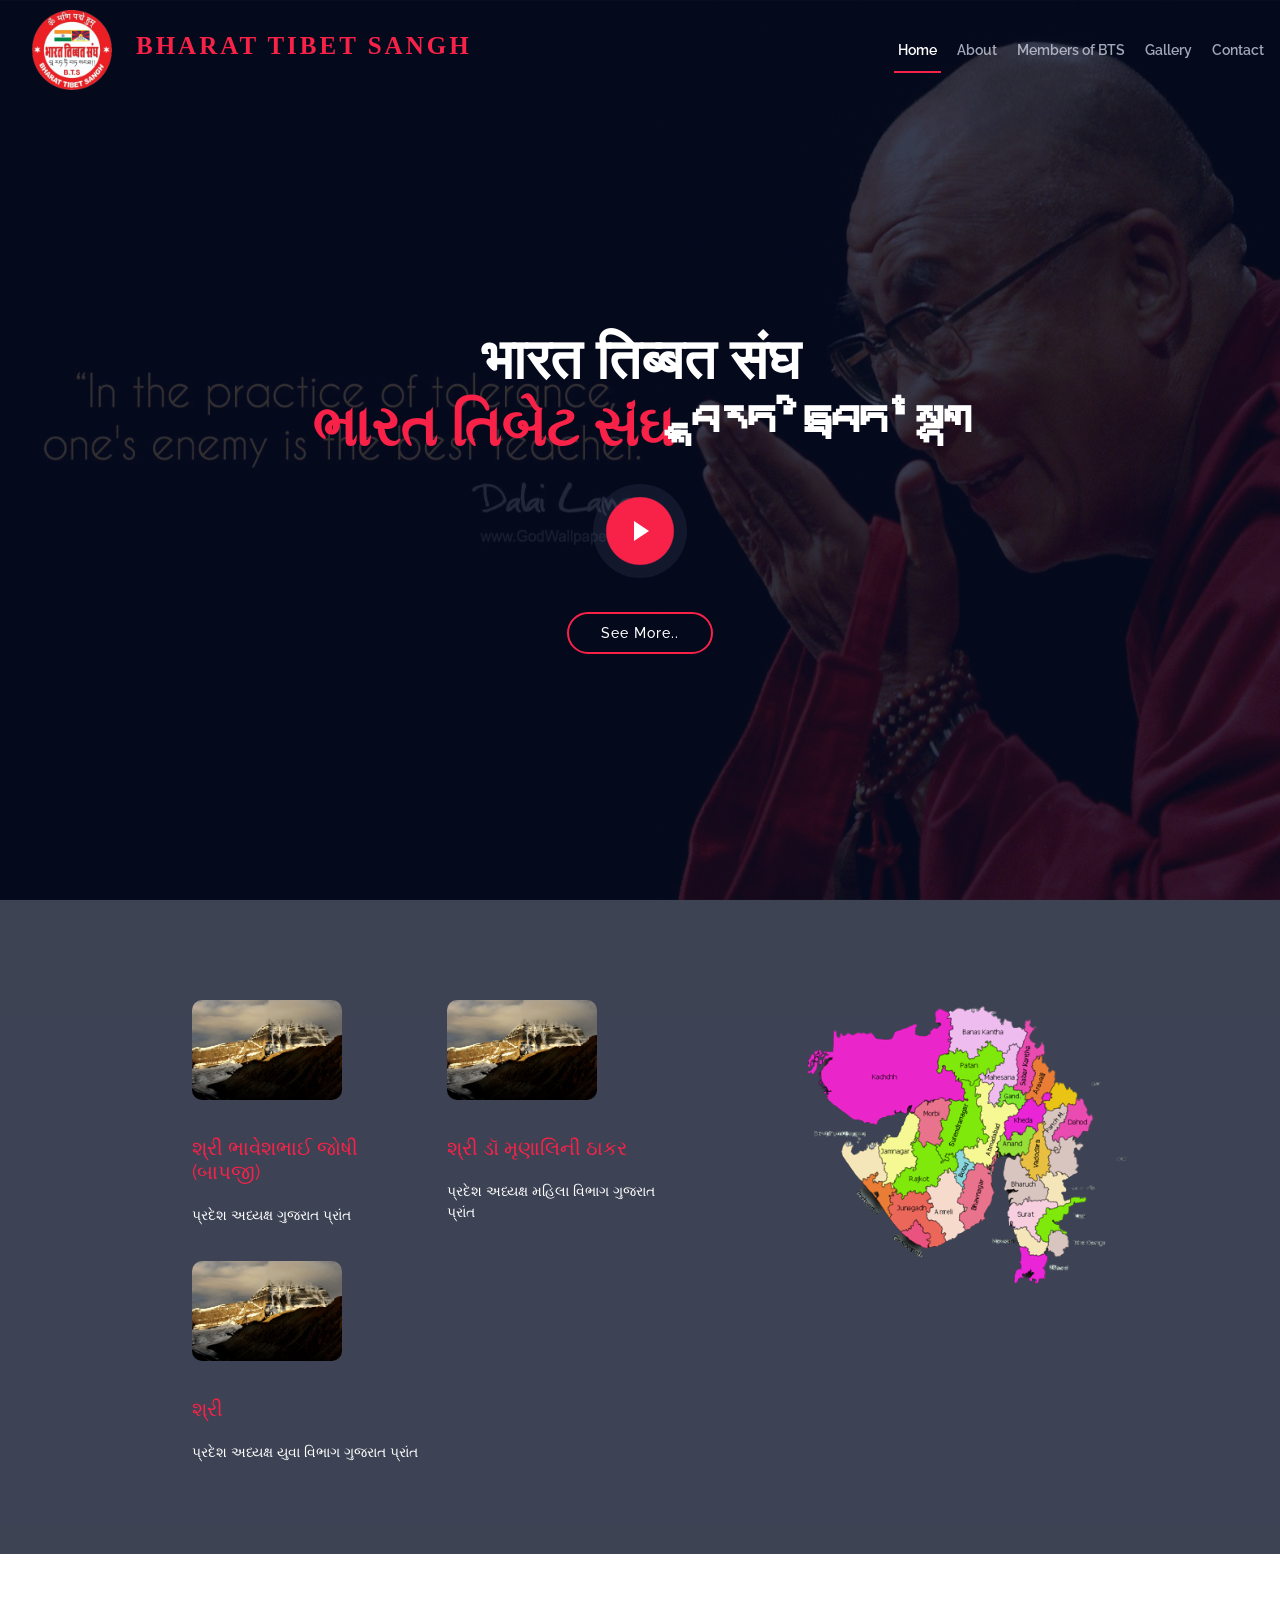
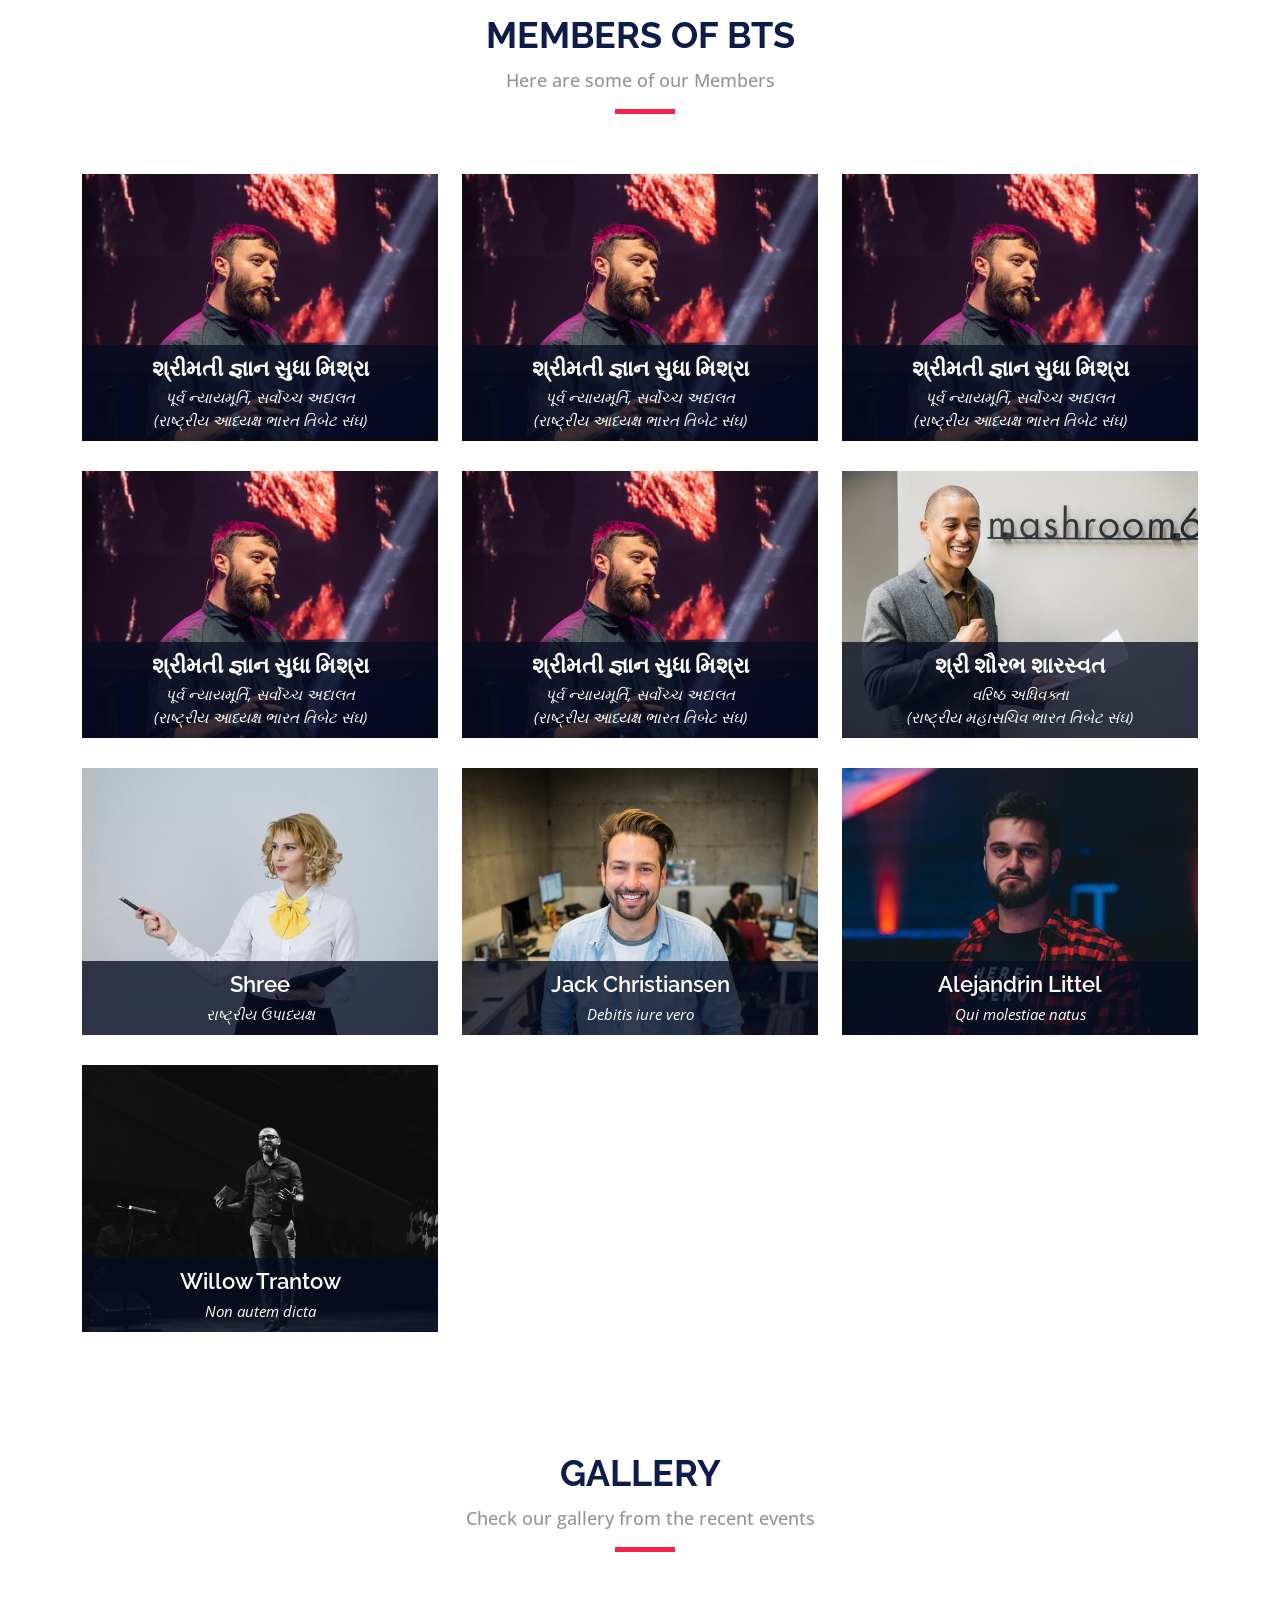
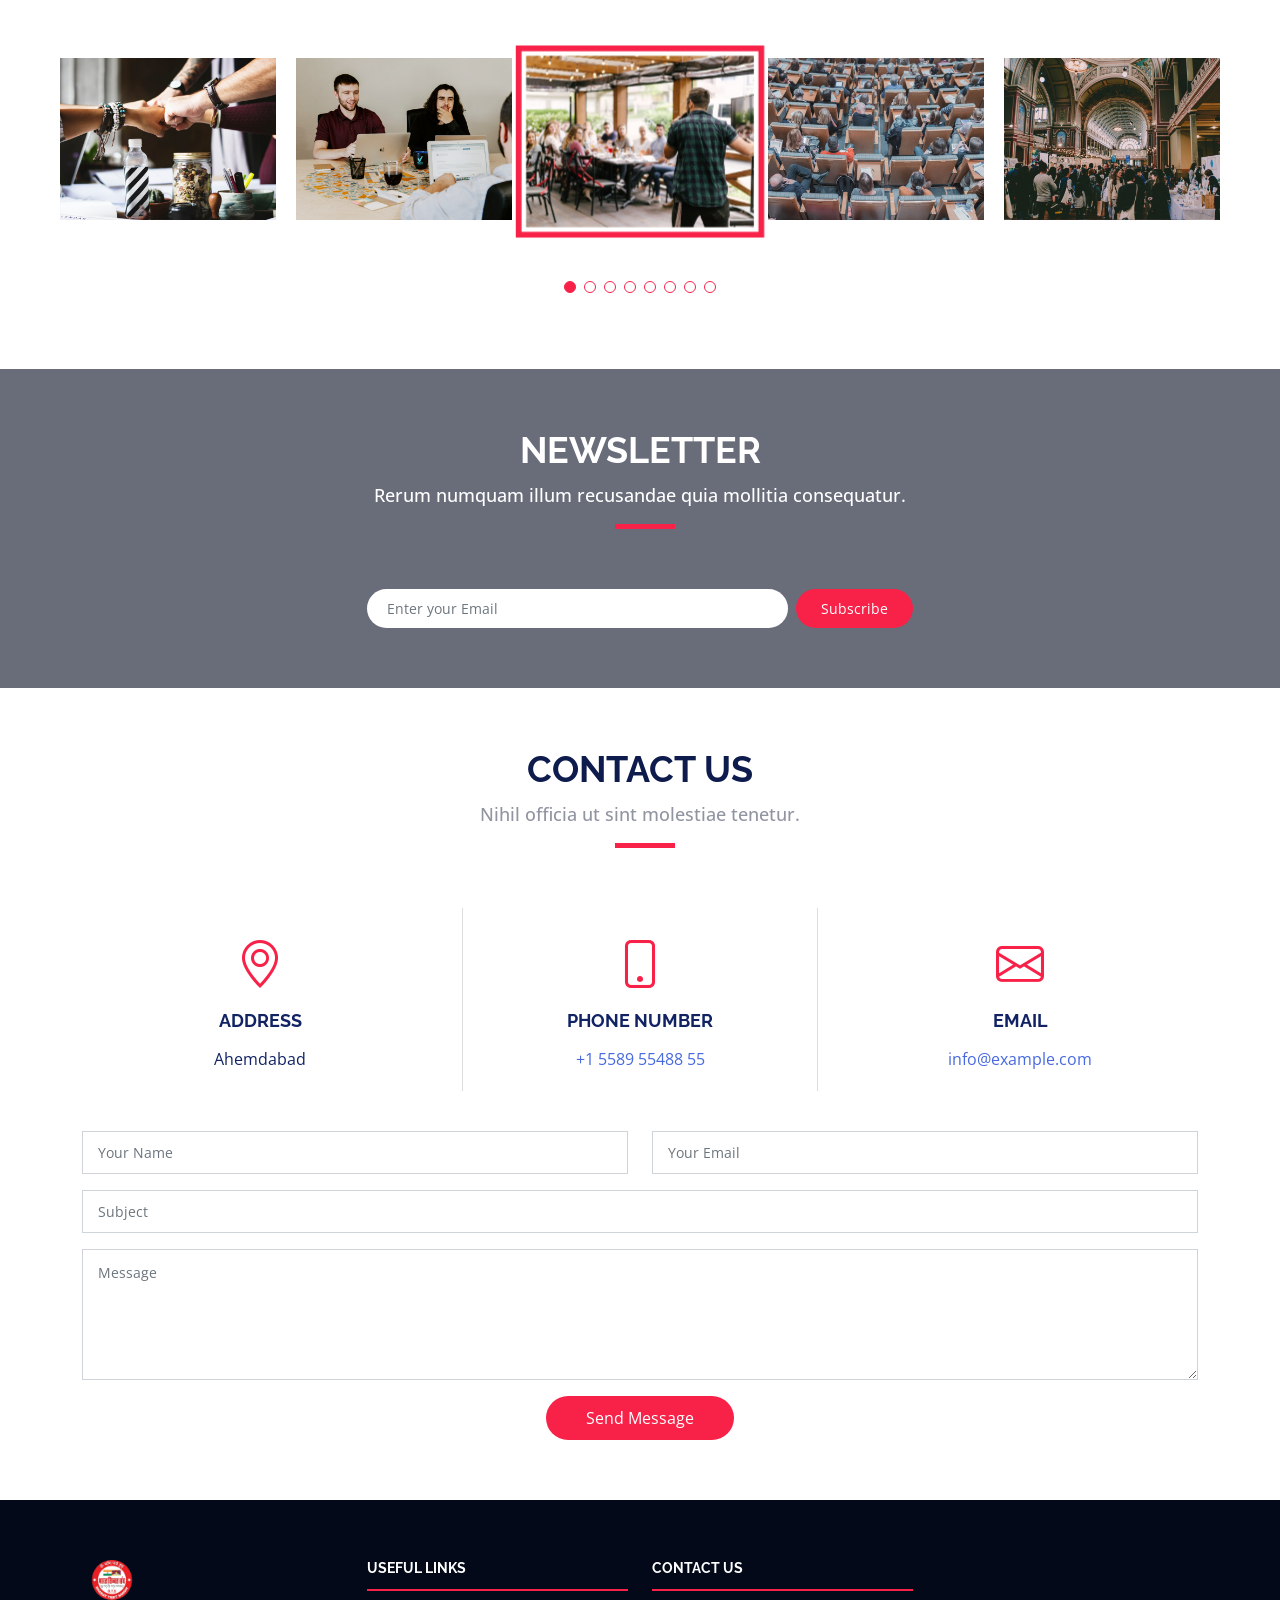
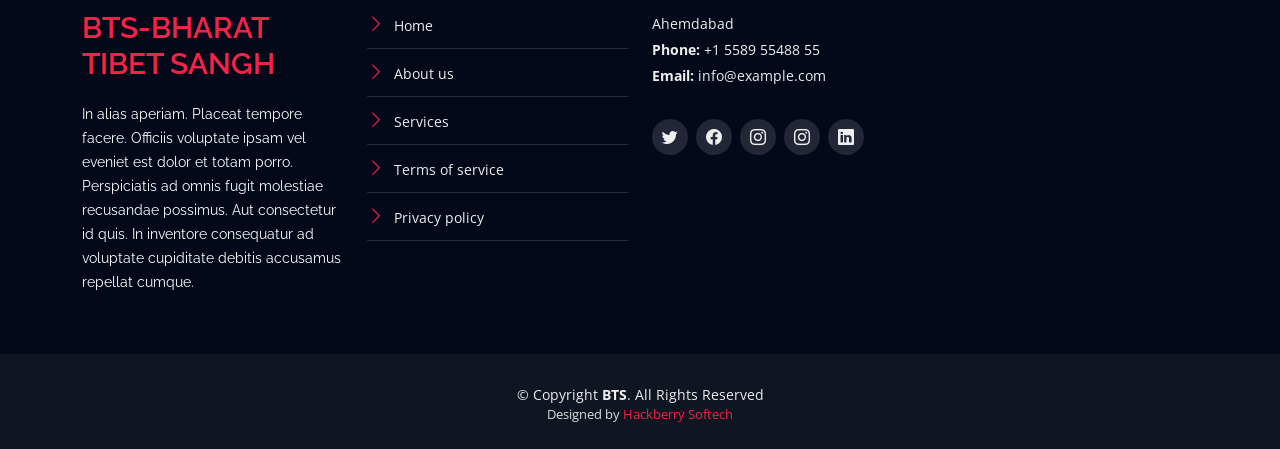
==== commit 2649b3e3: "update" ====
--- a/index.html
+++ b/index.html
@@ -45,7 +45,7 @@
         <!-- Uncomment below if you prefer to use a text logo -->
         <!-- <h1><a href="index.html">The<span>Event</span></a></h1>-->
         <a href="index.html" class="scrollto"><img src="assets/img/BTS Logo.png" alt="" title="#">
-          <h1>BTS-BHARAT TIBET SANGH</h1>
+          <h1>BHARAT TIBET SANGH</h1>
         </a>
       </div>
 
@@ -60,7 +60,7 @@
         </ul>
         <i class="bi bi-list mobile-nav-toggle"></i>
       </nav><!-- .navbar -->
-      <a class="buy-tickets scrollto" href="#"><i class="fas fa-search">Search</i></a>
+      </a>
 
     </div>
   </header><!-- End Header -->
@@ -80,12 +80,12 @@
     <section id="about">
       <div class="container" data-aos="fade-up">
 
-        <div class="row" style="padding-left: 10px;padding-top: 20px;">
+        <div class="row" style="padding-left: 100px;padding-top: 20px;">
           <div class="col-lg-6 col-sm-12 mb-3">
             <div class="row" style="padding-left: 10px;padding-top: 20px;">
               <div class="col-lg-6 col-sm-12 mb-3">
                 <img src="assets/img/kailash-mansarovar-yatra.png" class="mb-3" width="150" height="100" alt="Site Name"
-                  style="border-radius: 10px 10px;" />
+                  style="border-radius: 10px 10px; justify-content: center;" />
                 <p>
                   <h5>શ્રી ભાવેશભાઈ જોષી (બાપજી)<br></h5>
                 </p>
@@ -93,7 +93,7 @@
               </div>
               <div class="col-lg-6 col-sm-12 mb-3">
                 <img src="assets/img/kailash-mansarovar-yatra.png" class="mb-3" width="150" height="100" alt="Site Name"
-                  style="border-radius: 10px 10px;" />
+                  style="border-radius: 10px 10px; justify-content: center;" />
                 <p>
                   <h5>શ્રી ડૉ મૃણાલિની ઠાકર<br></h5>
                 </p>
@@ -101,7 +101,7 @@
               </div>
               <div class="col-lg-6 col-sm-12 mb-3">
                 <img src="assets/img/kailash-mansarovar-yatra.png" class="mb-3" width="150" height="100" alt="Site Name"
-                  style="border-radius: 10px 10px;" />
+                  style="border-radius: 10px 10px; justify-content: center;" />
                 <p>
                   <h5>શ્રી<br></h5>
                 </p>
@@ -465,7 +465,7 @@
 
     <div class="container">
       <div class="copyright">
-        &copy; Copyright <strong>TheEvent</strong>. All Rights Reserved
+        &copy; Copyright <strong>BTS</strong>. All Rights Reserved
       </div>
       <div class="credits">
         <!--
--- a/assets/css/style.css
+++ b/assets/css/style.css
@@ -151,14 +151,14 @@
 #header.header-scrolled,
 #header.header-inner {
   background: rgba(6, 12, 34, 0.98);
-  height: 90px;
+  height: 100px;
 }
 
 #header #logo h1 {
   font-size: 25px;
   margin: 0;
   font-family: Georgia, 'Times New Roman', Times, serif;
-  font-weight: 800;
+  font-weight: 600;
   letter-spacing: 3px;
   text-transform: uppercase;
   display: inline-block;
@@ -182,7 +182,10 @@
 
 @media (max-width: 992px) {
   #header #logo img {
-    max-height: 30px;
+    max-height: 50px;
+  }
+  #header #logo h1 {
+    font-size: 15px;
   }
 }
 
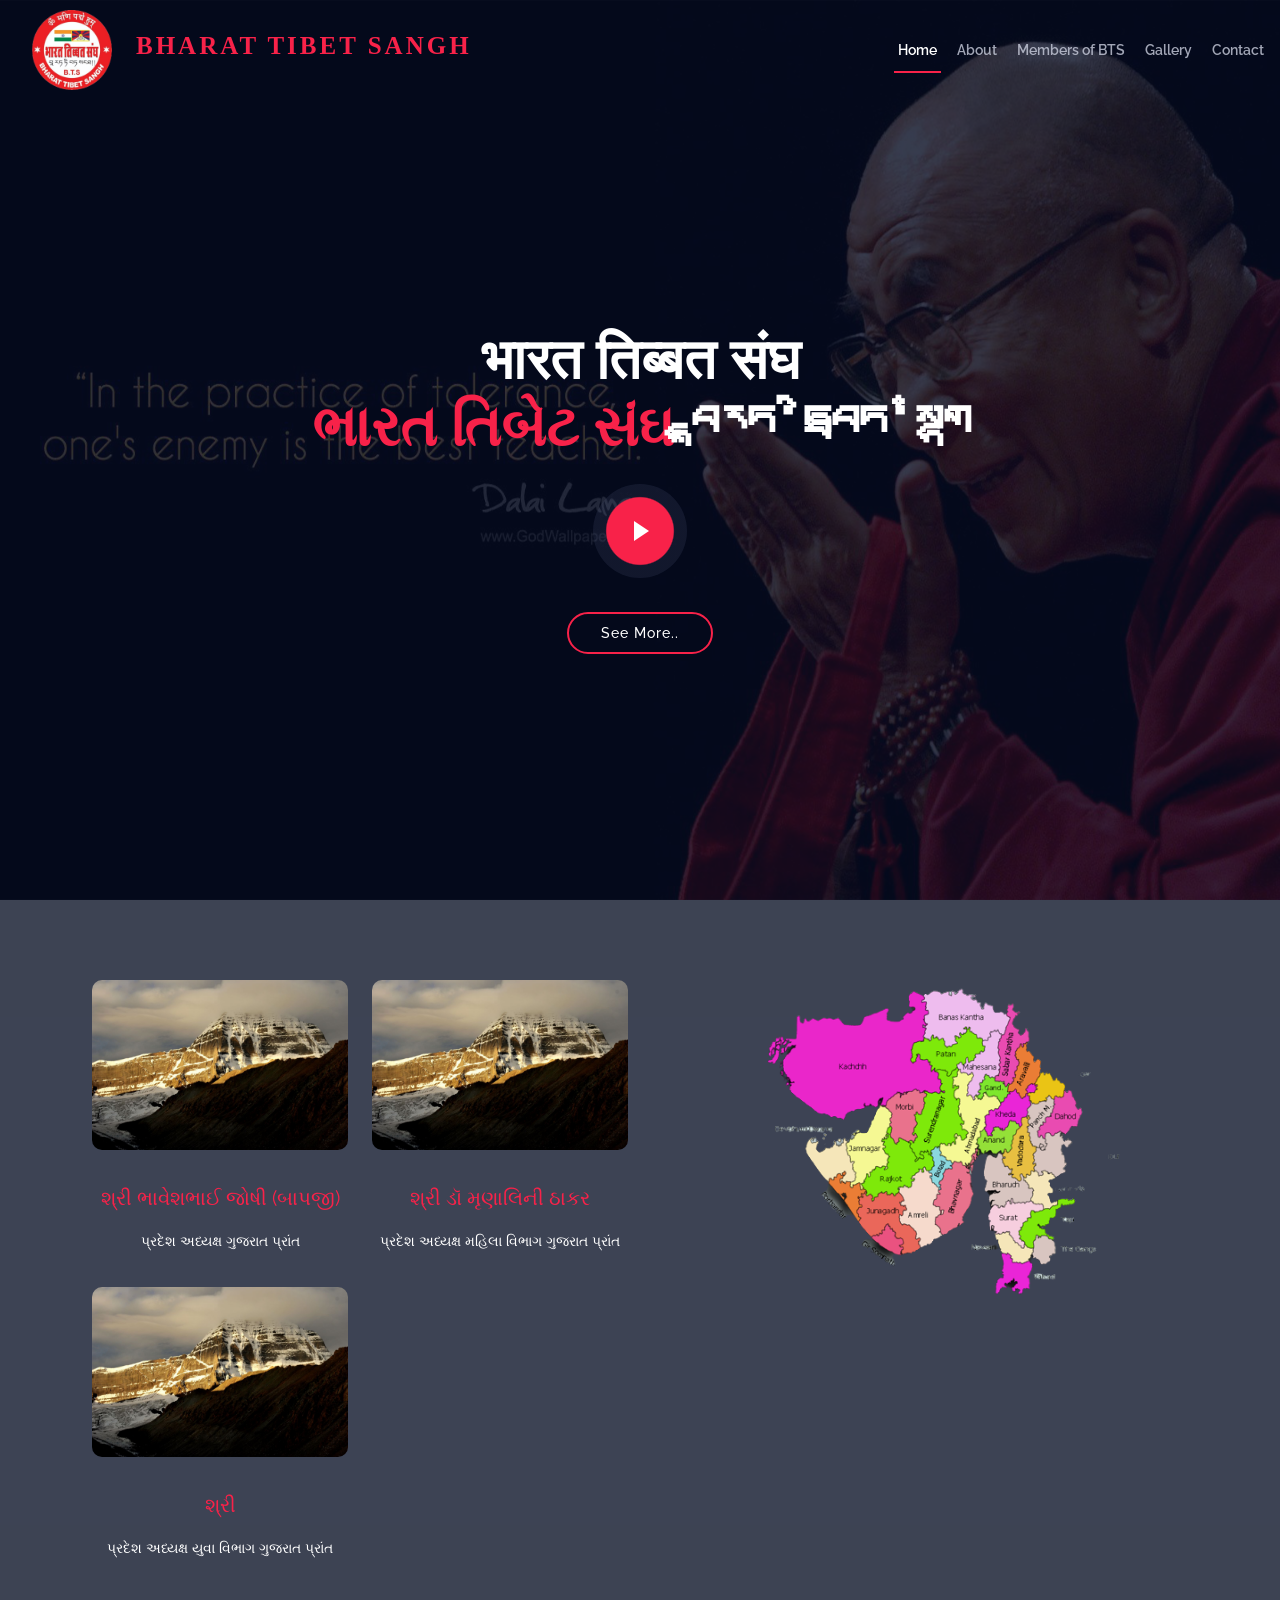
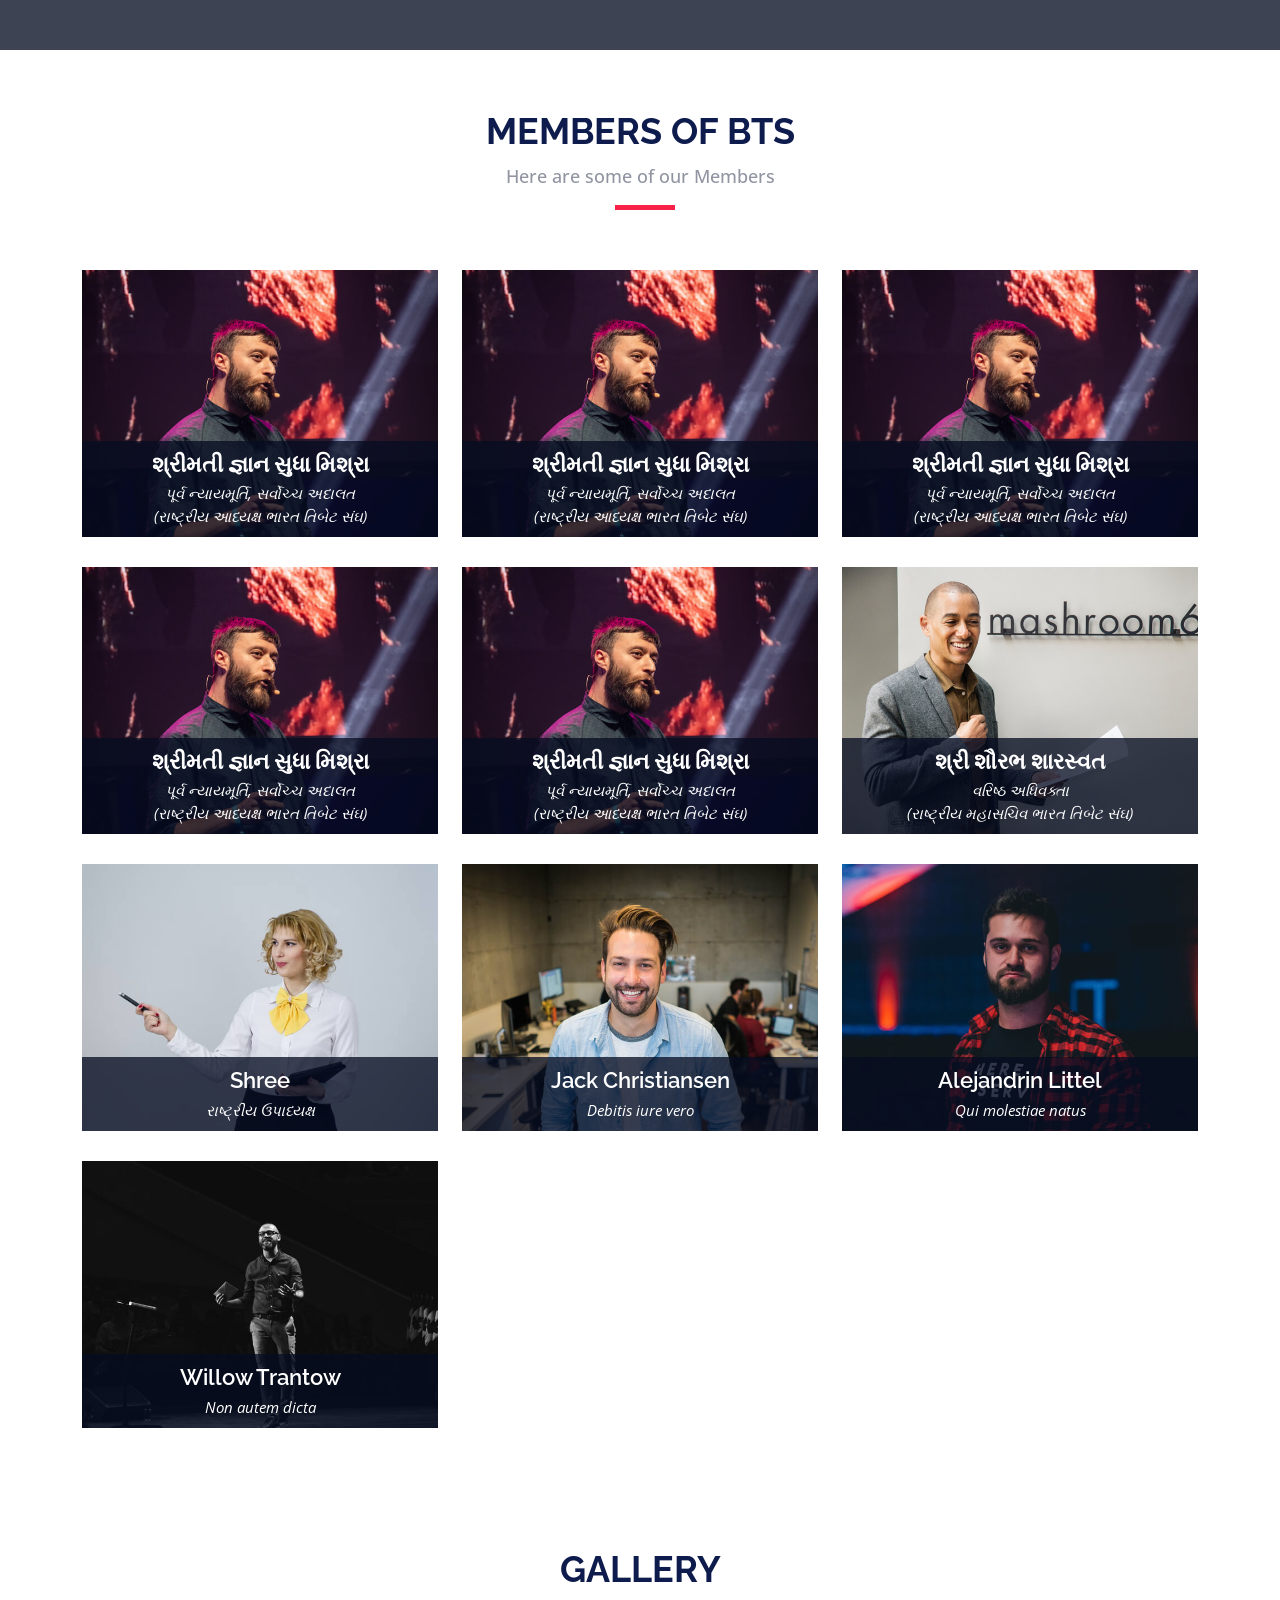
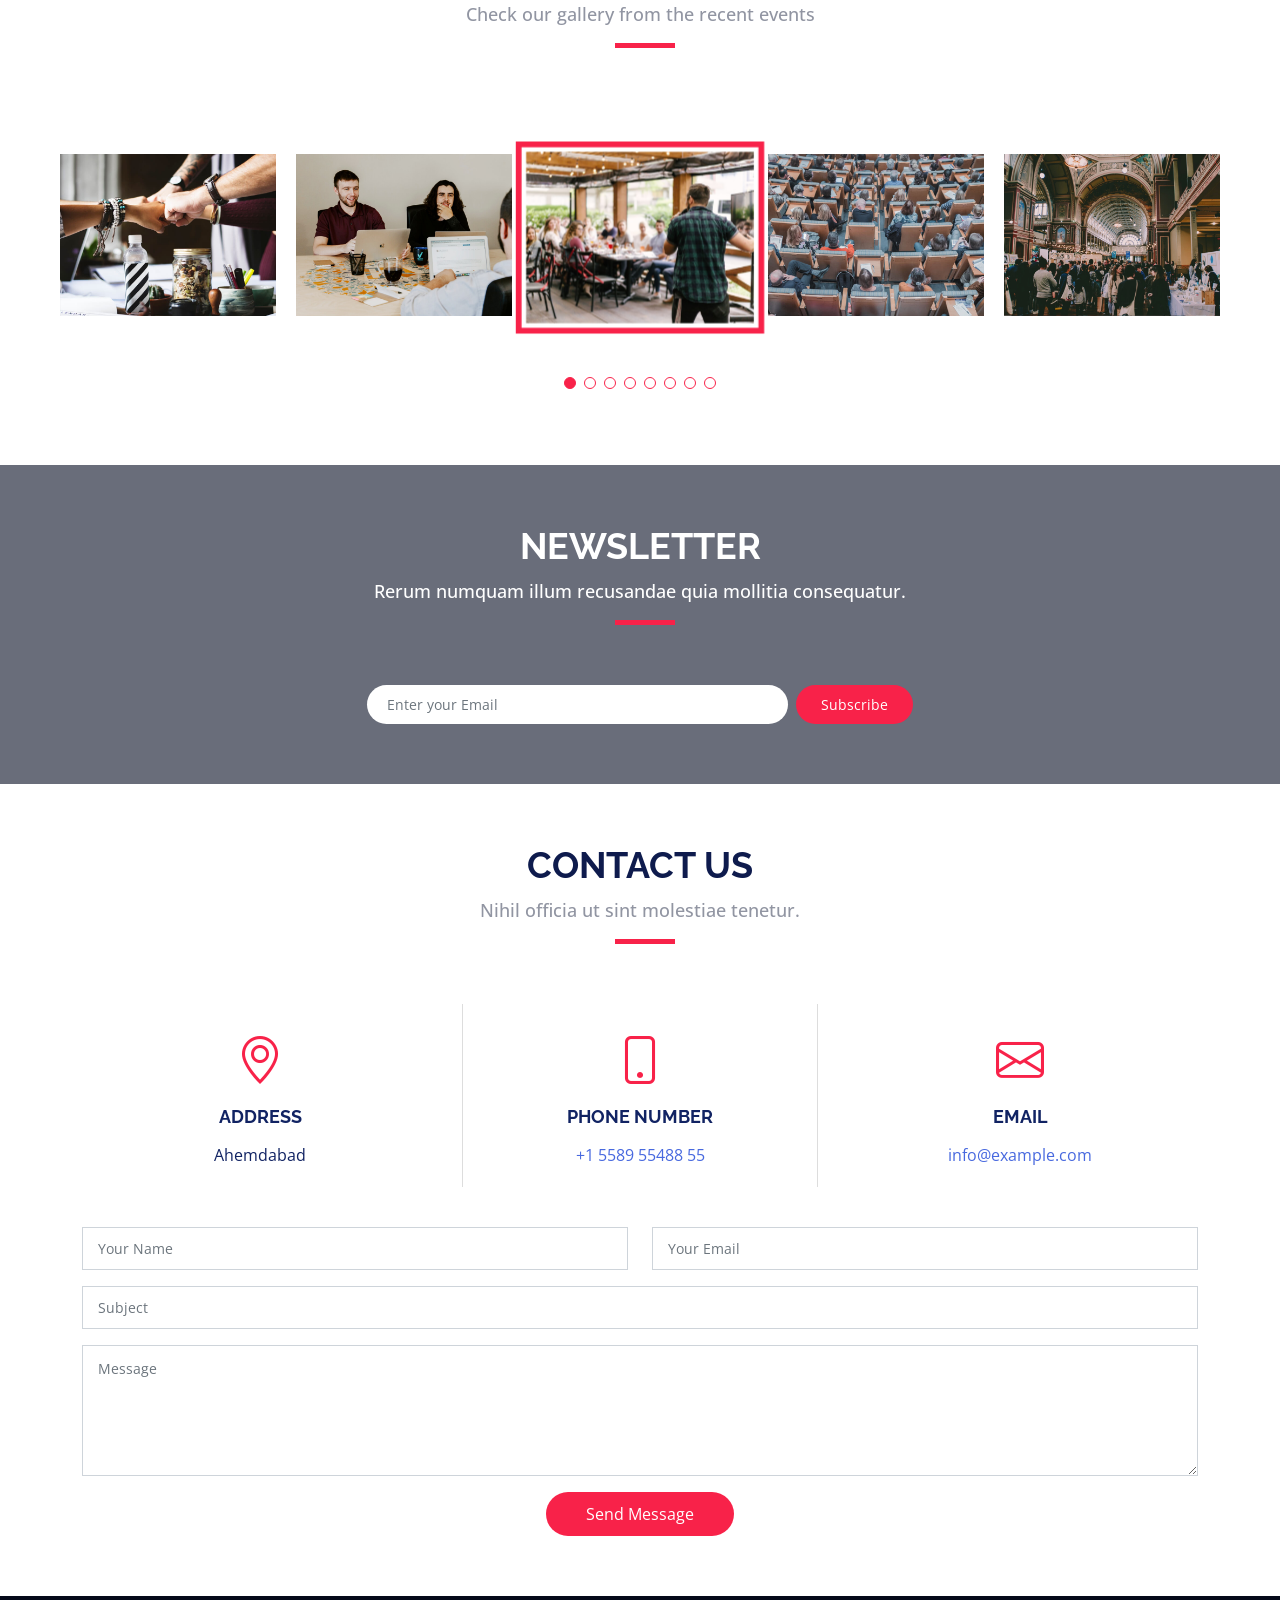
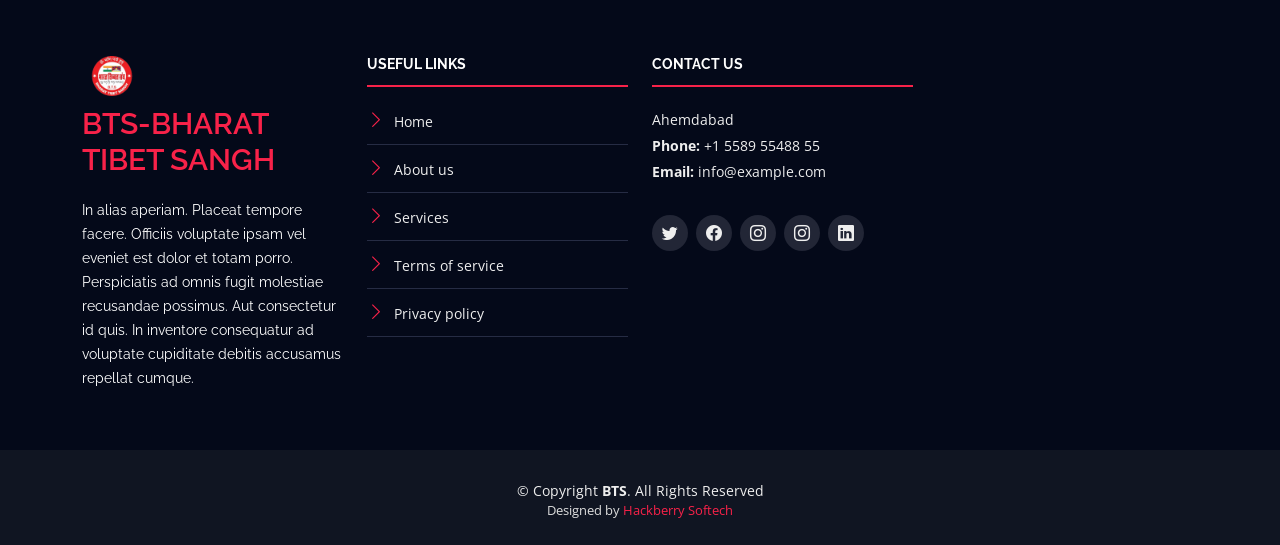
==== commit de5626bc: "code update" ====
--- a/index.html
+++ b/index.html
@@ -69,7 +69,7 @@
   <section id="hero">
     <div class="hero-container" data-aos="zoom-in" data-aos-delay="100">
       <h1 class="mb-4 pb-0">भारत तिब्बत संघ<br><span> ભારત તિબેટ સંઘ</span> བྷཱརཏ་ཏིབྦཏ་སཾགྷ </h1>
-      <a href="https://www.youtube.com/@bharattibetsangh5580/featured" class="glightbox play-btn mb-4"></a>
+      <a href="https://www.youtube.com/watch?v=duSO5ePO6xs" class="glightbox play-btn mb-4"></a>
       <a href="#about" class="about-btn scrollto">See More..</a>
     </div>
   </section><!-- End Hero Section -->
@@ -80,27 +80,27 @@
     <section id="about">
       <div class="container" data-aos="fade-up">
 
-        <div class="row" style="padding-left: 100px;padding-top: 20px;">
+        <div class="row">
           <div class="col-lg-6 col-sm-12 mb-3">
             <div class="row" style="padding-left: 10px;padding-top: 20px;">
-              <div class="col-lg-6 col-sm-12 mb-3">
-                <img src="assets/img/kailash-mansarovar-yatra.png" class="mb-3" width="150" height="100" alt="Site Name"
+              <div class="col-lg-6 col-sm-12 mb-3 text-center">
+                <img src="assets/img/kailash-mansarovar-yatra.png" class="mb-3 img-fluid" alt="Site Name"
                   style="border-radius: 10px 10px; justify-content: center;" />
                 <p>
                   <h5>શ્રી ભાવેશભાઈ જોષી (બાપજી)<br></h5>
                 </p>
                 <p>પ્રદેશ અધ્યક્ષ ગુજરાત પ્રાંત</p>
               </div>
-              <div class="col-lg-6 col-sm-12 mb-3">
-                <img src="assets/img/kailash-mansarovar-yatra.png" class="mb-3" width="150" height="100" alt="Site Name"
+              <div class="col-lg-6 col-sm-12 mb-3 text-center">
+                <img src="assets/img/kailash-mansarovar-yatra.png" class="mb-3 img-fluid"alt="Site Name"
                   style="border-radius: 10px 10px; justify-content: center;" />
                 <p>
                   <h5>શ્રી ડૉ મૃણાલિની ઠાકર<br></h5>
                 </p>
                 <p>પ્રદેશ અધ્યક્ષ મહિલા વિભાગ ગુજરાત પ્રાંત</p>
               </div>
-              <div class="col-lg-6 col-sm-12 mb-3">
-                <img src="assets/img/kailash-mansarovar-yatra.png" class="mb-3" width="150" height="100" alt="Site Name"
+              <div class="col-lg-6 col-sm-12 mb-3 text-center">
+                <img src="assets/img/kailash-mansarovar-yatra.png" class="mb-3 img-fluid"  alt="Site Name"
                   style="border-radius: 10px 10px; justify-content: center;" />
                 <p>
                   <h5>શ્રી<br></h5>
@@ -111,13 +111,14 @@
           </div>
 
 
-          <div class="col-lg-6 col-sm-12 mb-3">
-
-            <img src="assets/img/map_chart_245c-removebg-preview.png"
-              style="height: auto; width: 100%; justify-content: center;" alt="Gujarat">
-          </div>
-
-        </div>
+          <div class="col-lg-6 col-sm-12 mb-3 text-center">
+
+            <img src="assets/img/map_chart_245c-removebg-preview.png" class="mb-3 img-fluid"
+              alt="Gujarat">
+          </div>
+        </div>
+
+
 
       </div>
       </div>
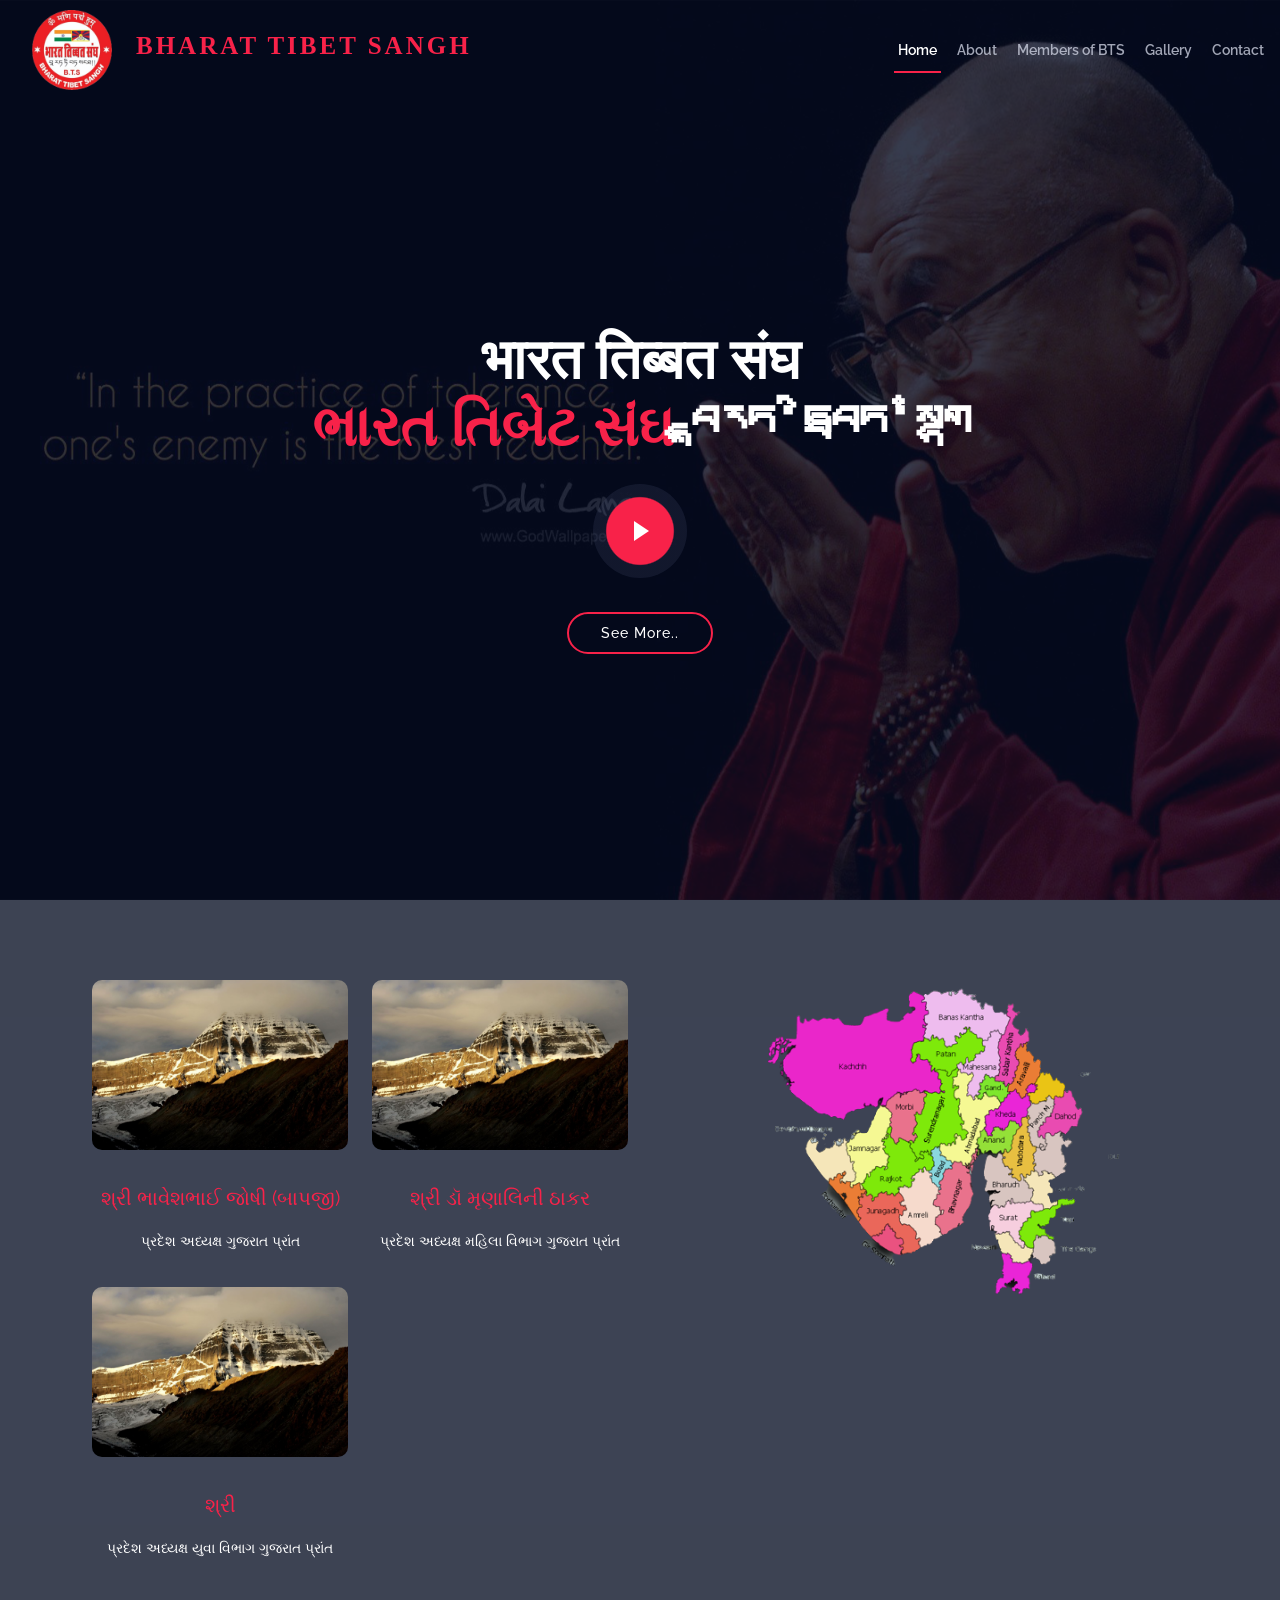
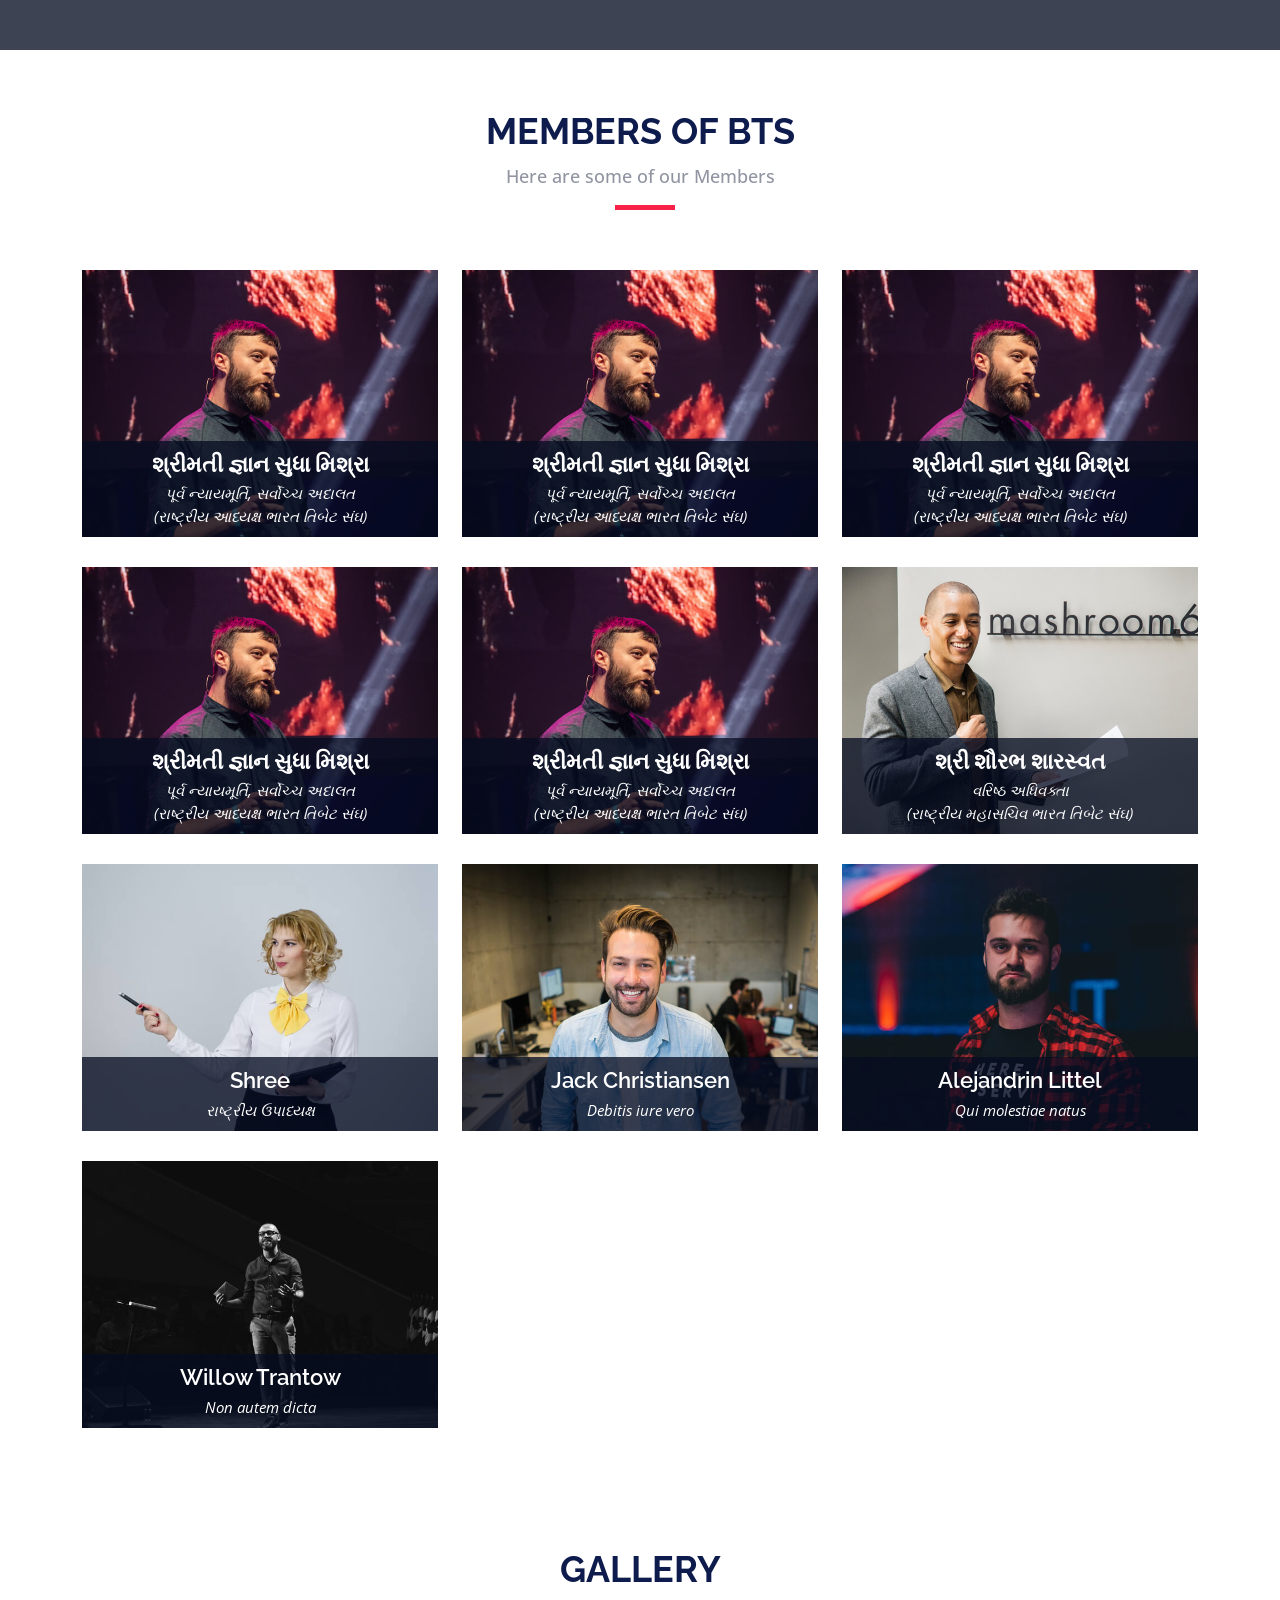
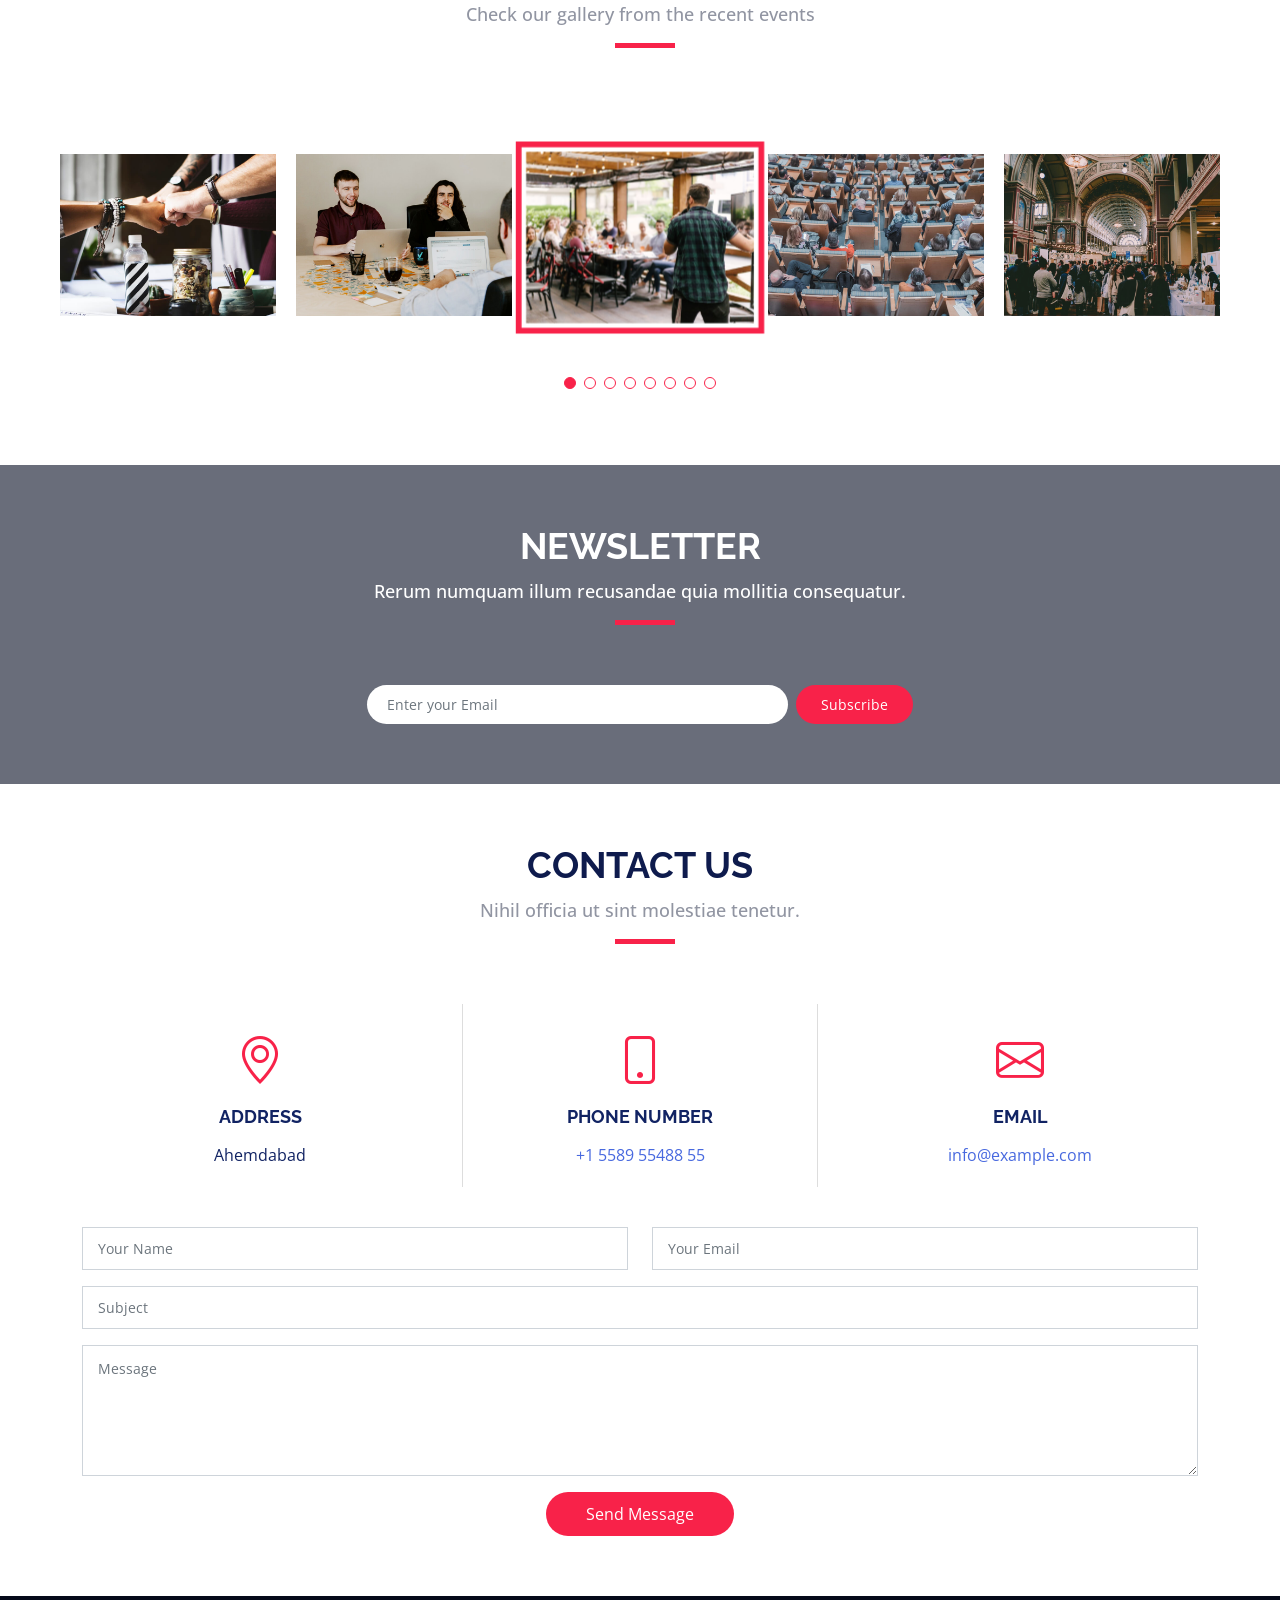
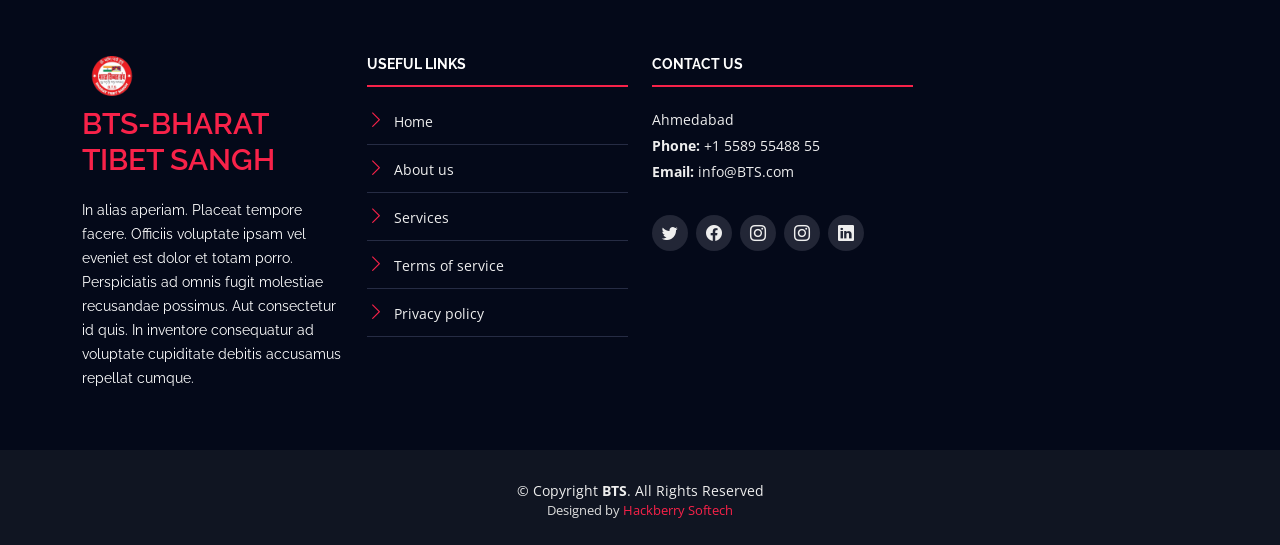
==== commit 67f1b7dd: "update" ====
--- a/index.html
+++ b/index.html
@@ -445,9 +445,9 @@
           <div class="col-lg-3 col-md-6 footer-contact">
             <h4>Contact Us</h4>
             <p>
-              Ahemdabad<br>
+              Ahmedabad<br>
               <strong>Phone:</strong> +1 5589 55488 55<br>
-              <strong>Email:</strong> info@example.com<br>
+              <strong>Email:</strong> info@BTS.com<br>
             </p>
 
             <div class="social-links">
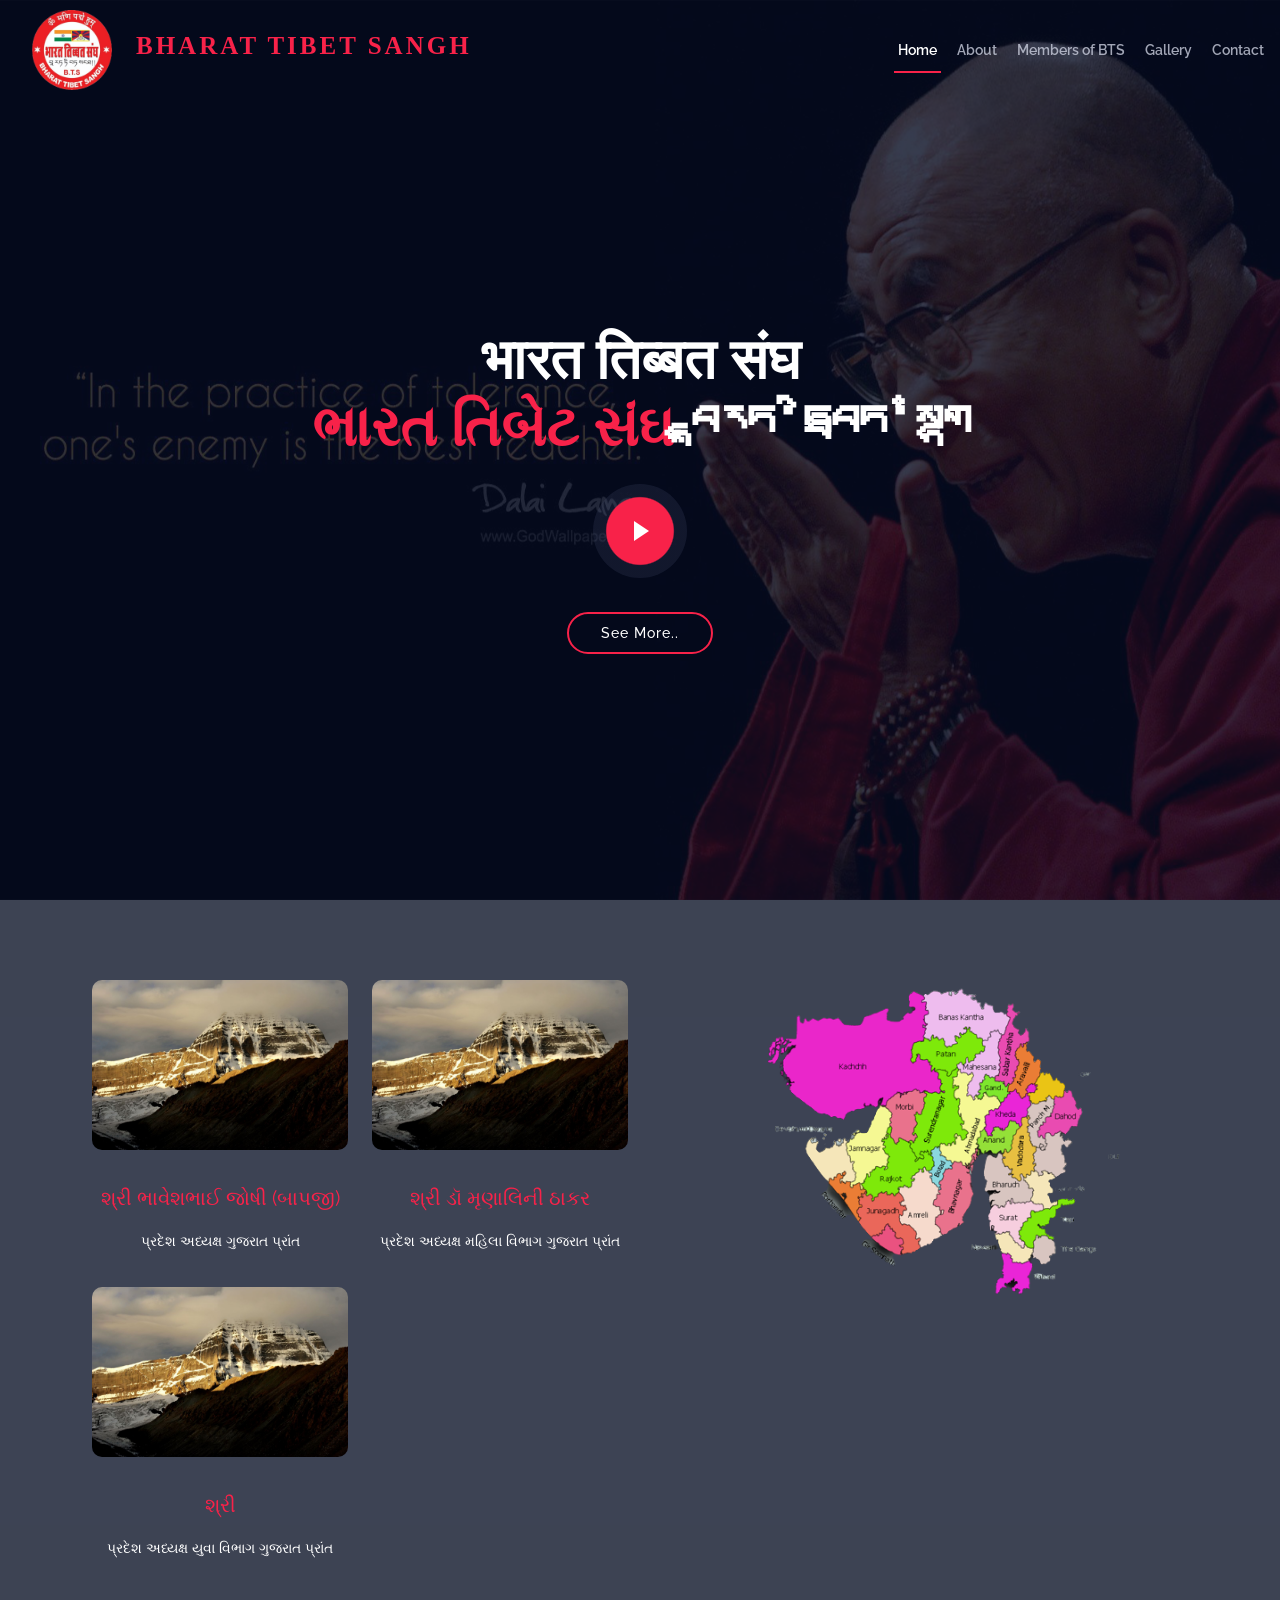
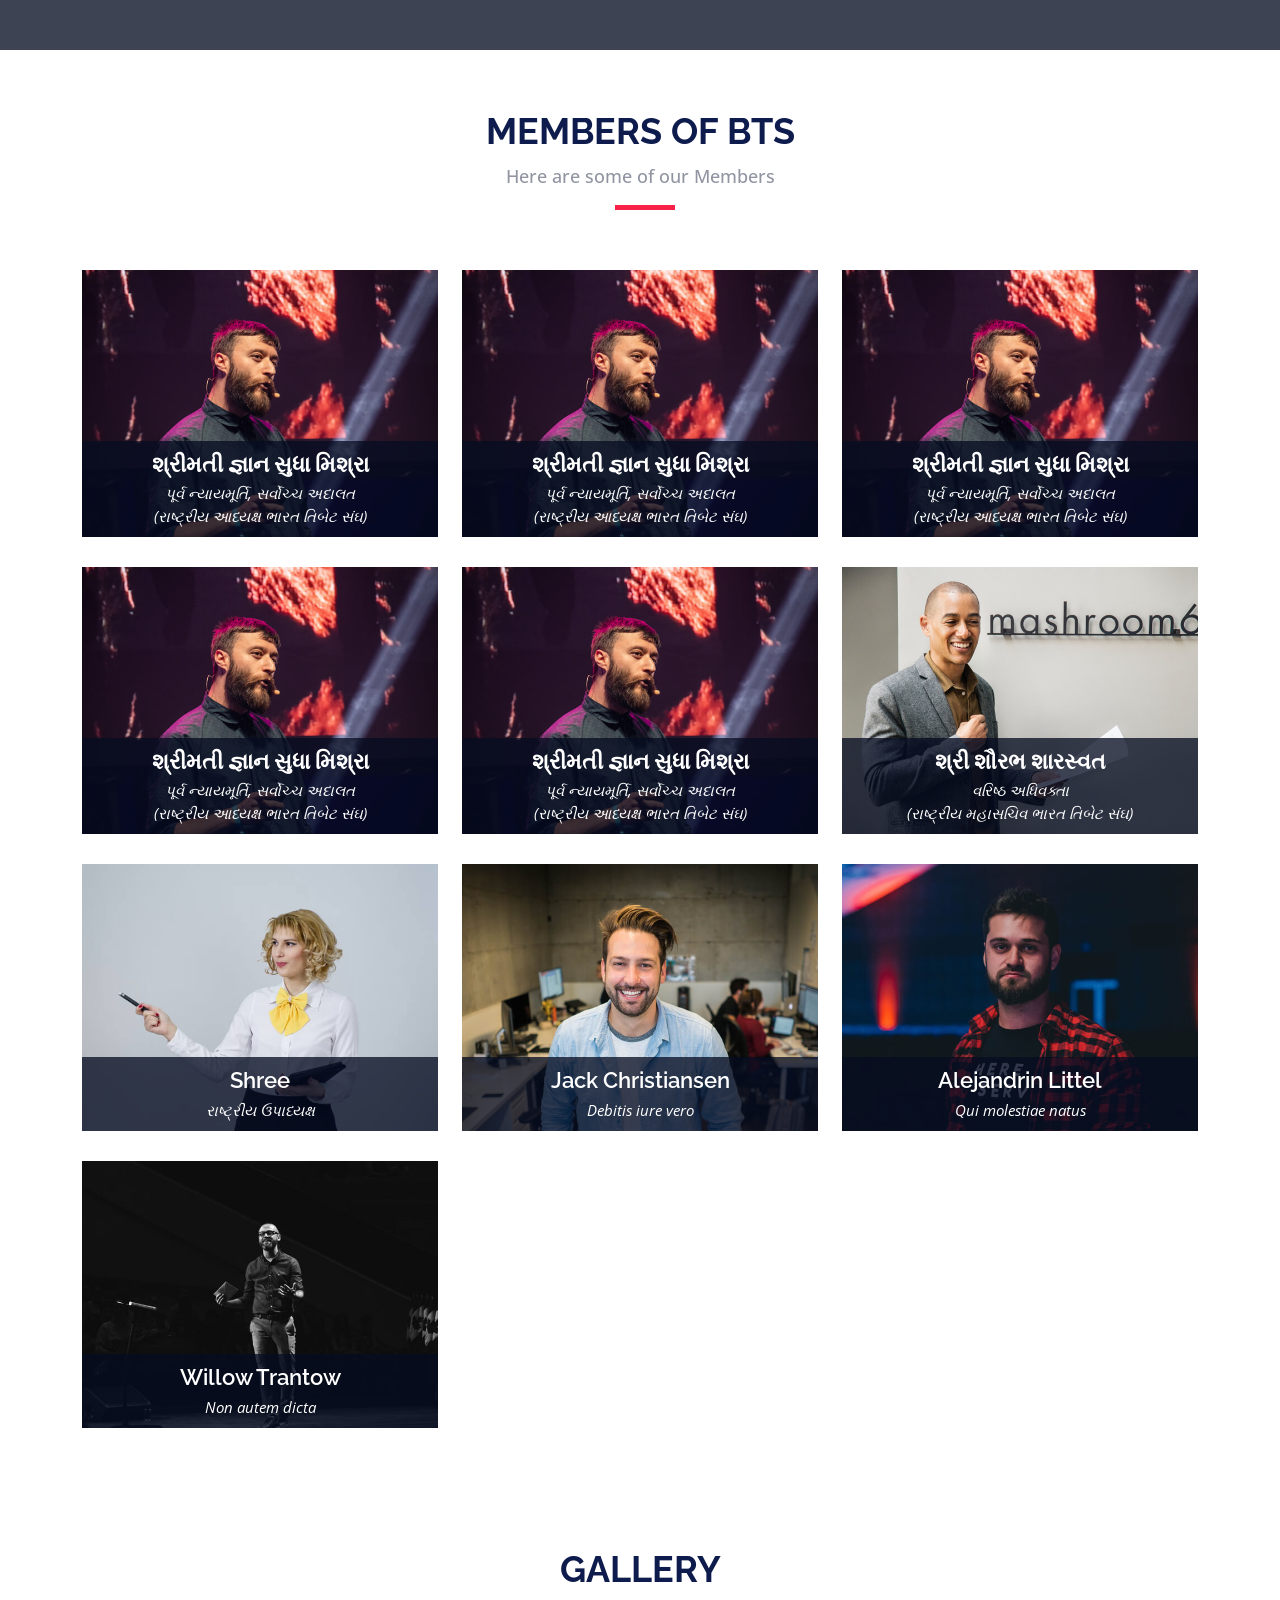
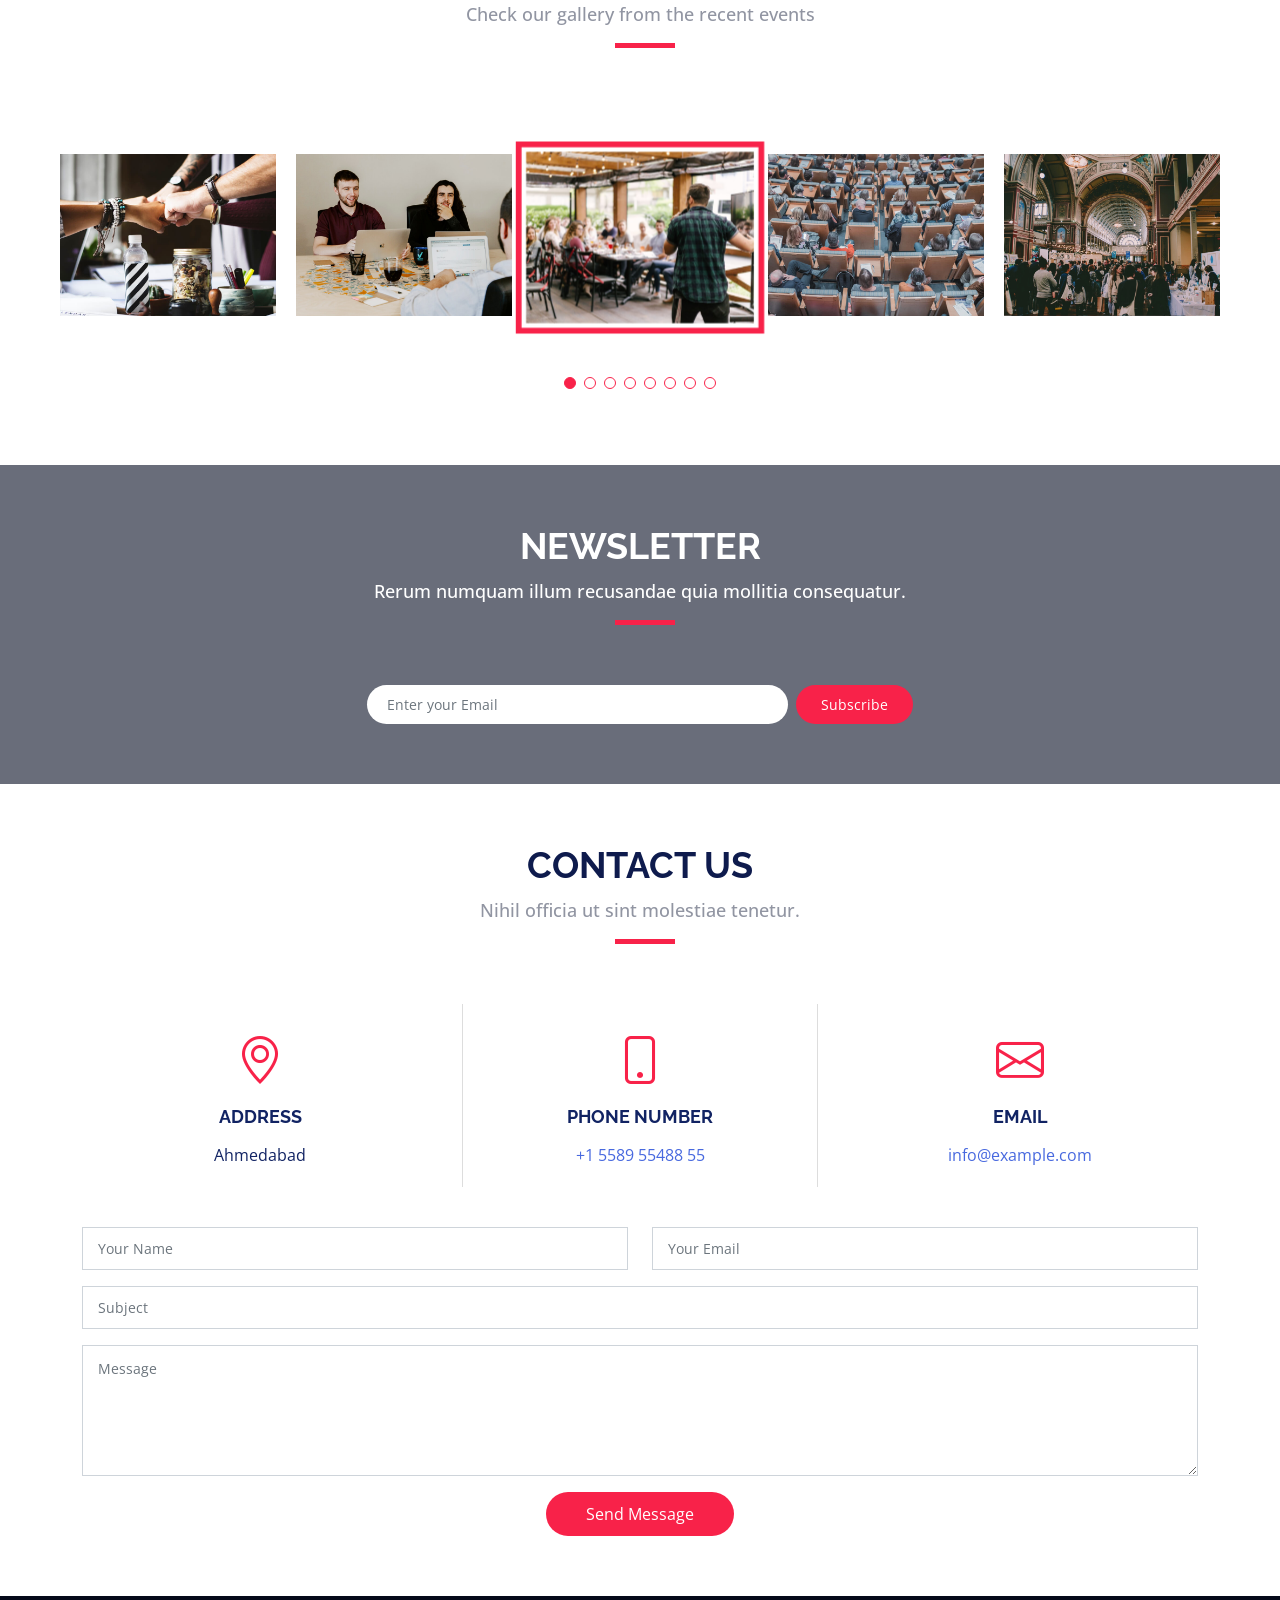
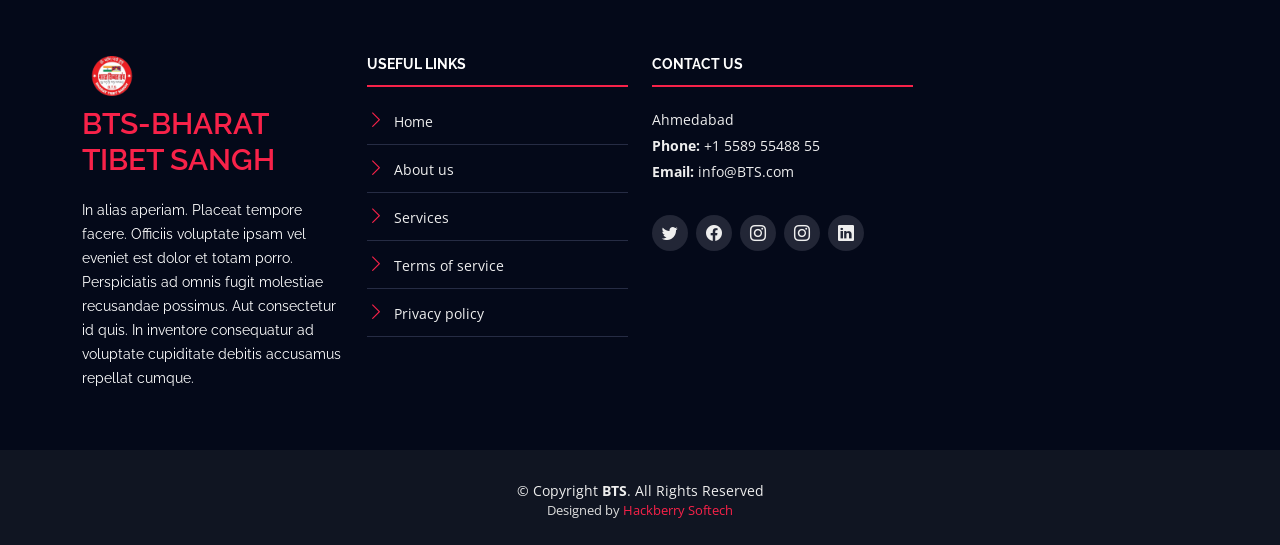
==== commit d7fe628c: "address update" ====
--- a/index.html
+++ b/index.html
@@ -363,7 +363,7 @@
             <div class="contact-address">
               <i class="bi bi-geo-alt"></i>
               <h3>Address</h3>
-              <address>Ahemdabad</address>
+              <address>Ahmedabad</address>
             </div>
           </div>
 
